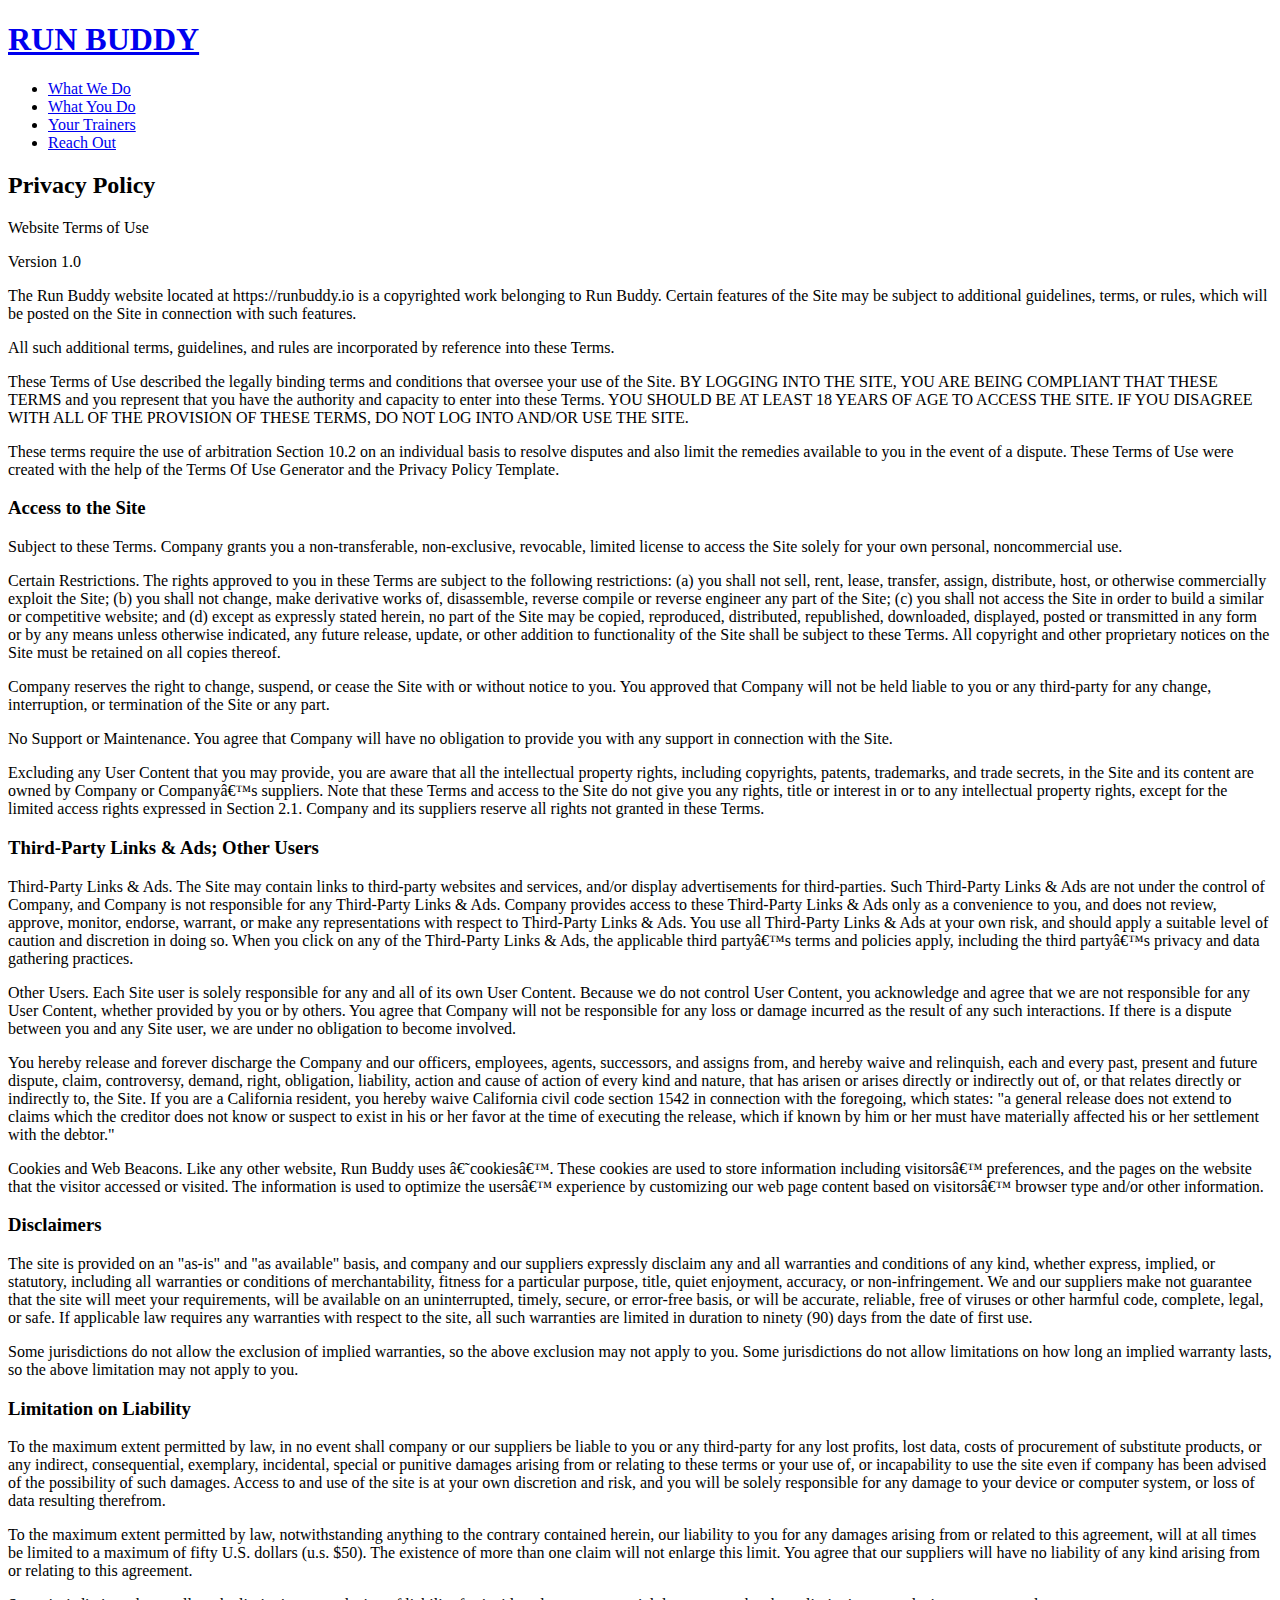
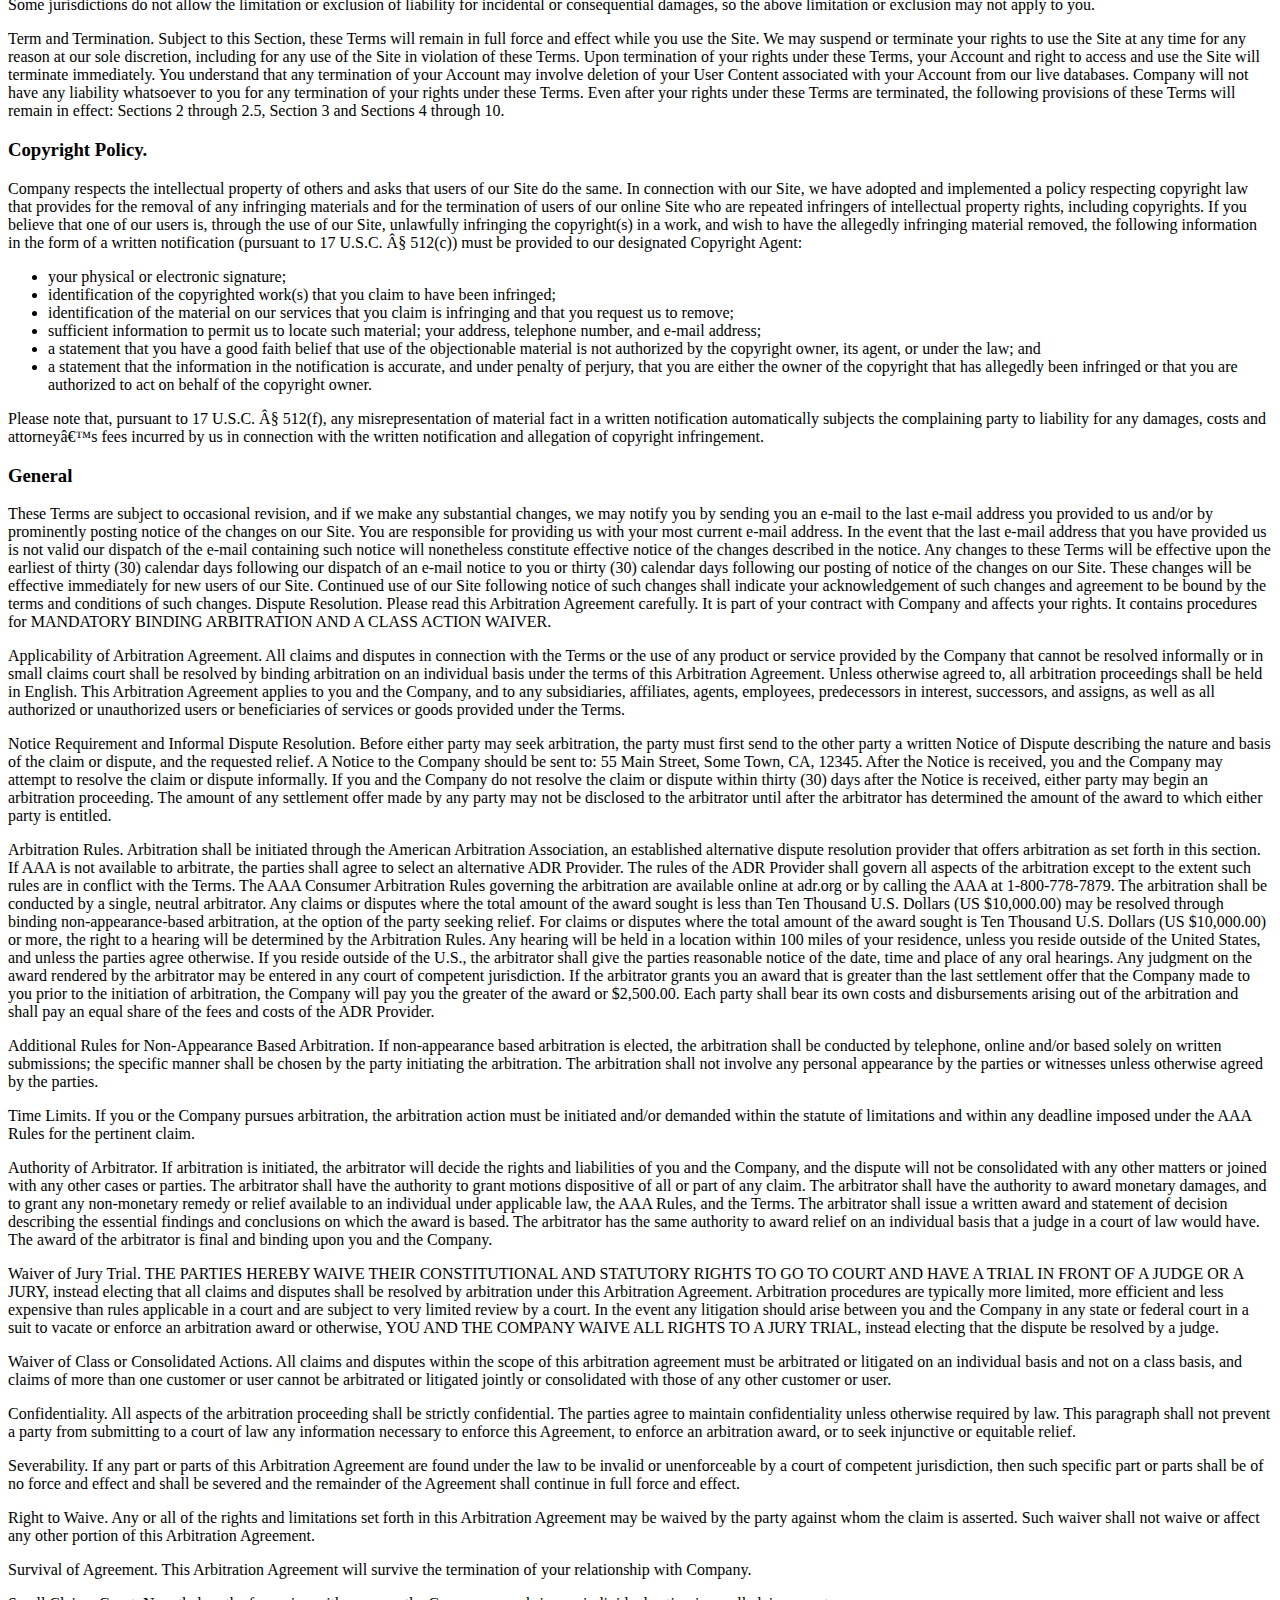
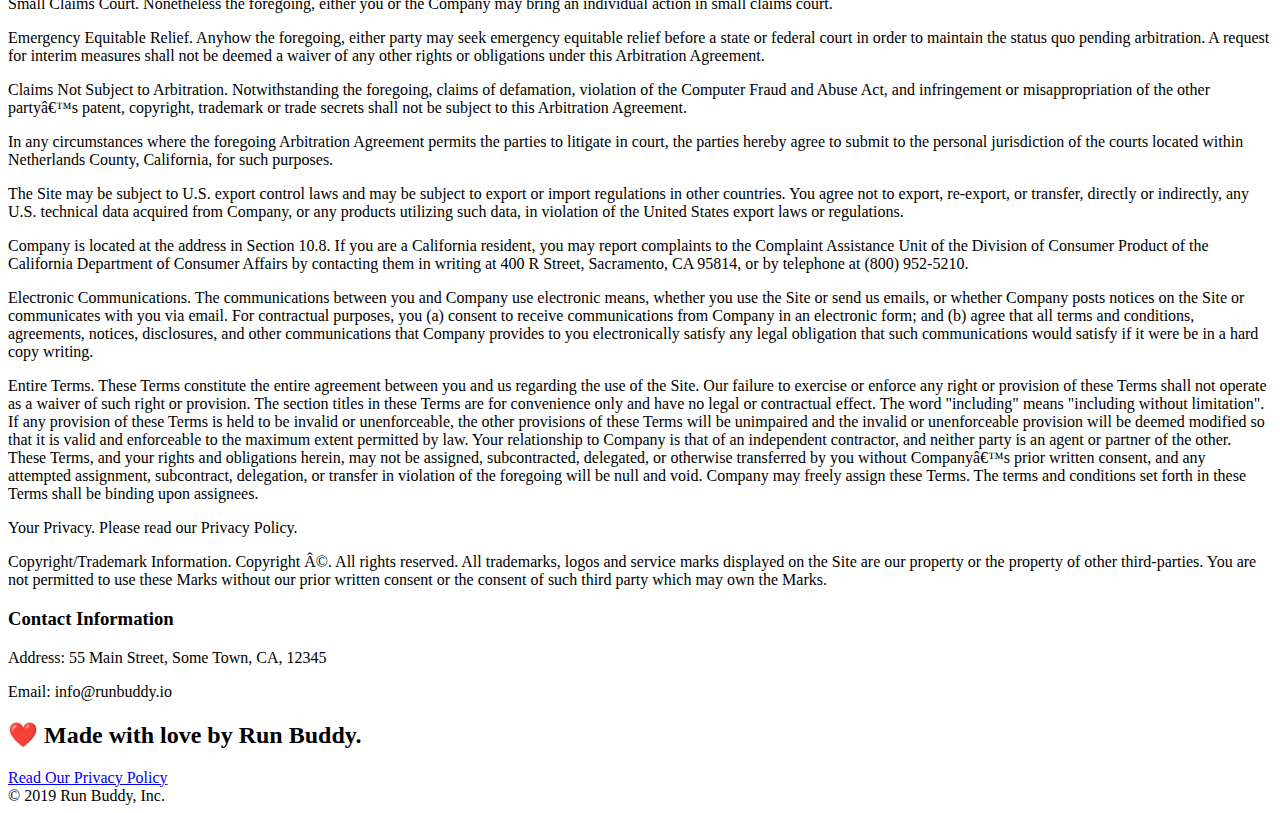
==== privacy-policy.html @ 0c913fe6 "1.7.6" ====
<!DOCTYPE html>
<html lang="en">
  <head>
    <meta charset="UTF-8" />
    <title>Privacy Policy - Run Buddy</title>
  </head>
  <body>
    <header>
        <h1>
            <a href="/">RUN BUDDY</a>
        </h1>
        <nav>
            <ul>
                <li>
                    <a href="./index.html#what-we-do">What We Do</a>
                </li>
                <li>
                    <a href="./index.html#what-you-do">What You Do</a>
                </li>
                <li>
                    <a href="./index.html#your-trainers">Your Trainers</a>
                </li>
                <li>
                    <a href="./index.html#reach-out">Reach Out</a>
                </li>
            </ul>
        </nav>
    </header>
    <section class="hero">
        <h2 class="page-title">
            Privacy Policy
        </h2>
    </section>
    <article class="secondary-content">
        <p>
            Website Terms of Use
          </p>
    
          <p>
            Version 1.0
          </p>
    
          <p>
            The Run Buddy website located at https://runbuddy.io is a copyrighted work belonging to Run Buddy. Certain
            features of the Site may be subject to additional guidelines, terms, or rules, which will be posted on the Site
            in connection with such features.
          </p>
    
          <p>
            All such additional terms, guidelines, and rules are incorporated by reference into these Terms.
          </p>
    
          <p>
            These Terms of Use described the legally binding terms and conditions that oversee your use of the Site. BY
            LOGGING INTO THE SITE, YOU ARE BEING COMPLIANT THAT THESE TERMS and you represent that you have the authority
            and capacity to enter into these Terms. YOU SHOULD BE AT LEAST 18 YEARS OF AGE TO ACCESS THE SITE. IF YOU
            DISAGREE WITH ALL OF THE PROVISION OF THESE TERMS, DO NOT LOG INTO AND/OR USE THE SITE.
          </p>
    
          <p>
            These terms require the use of arbitration Section 10.2 on an individual basis to resolve disputes and also
            limit the remedies available to you in the event of a dispute. These Terms of Use were created with the help of
            the Terms Of Use Generator and the Privacy Policy Template.
          </p>
    
          <h3>
            Access to the Site
          </h3>
    
          <p>
            Subject to these Terms. Company grants you a non-transferable, non-exclusive, revocable, limited license to
            access the Site solely for your own personal, noncommercial use.
          </p>
    
          <p>
            Certain Restrictions. The rights approved to you in these Terms are subject to the following restrictions: (a)
            you shall not sell, rent, lease, transfer, assign, distribute, host, or otherwise commercially exploit the Site;
            (b) you shall not change, make derivative works of, disassemble, reverse compile or reverse engineer any part of
            the Site; (c) you shall not access the Site in order to build a similar or competitive website; and (d) except
            as expressly stated herein, no part of the Site may be copied, reproduced, distributed, republished, downloaded,
            displayed, posted or transmitted in any form or by any means unless otherwise indicated, any future release,
            update, or other addition to functionality of the Site shall be subject to these Terms. All copyright and other
            proprietary notices on the Site must be retained on all copies thereof.
          </p>
    
          <p>
            Company reserves the right to change, suspend, or cease the Site with or without notice to you. You approved
            that Company will not be held liable to you or any third-party for any change, interruption, or termination of
            the Site or any part.
          </p>
    
          <p>
            No Support or Maintenance. You agree that Company will have no obligation to provide you with any support in
            connection with the Site.
          </p>
    
          <p>
            Excluding any User Content that you may provide, you are aware that all the intellectual property rights,
            including copyrights, patents, trademarks, and trade secrets, in the Site and its content are owned by Company
            or Companyâ€™s suppliers. Note that these Terms and access to the Site do not give you any rights, title or
            interest in or to any intellectual property rights, except for the limited access rights expressed in Section
            2.1. Company and its suppliers reserve all rights not granted in these Terms.
          </p>
    
          <h3>
            Third-Party Links & Ads; Other Users
          </h3>
    
          <p>
            Third-Party Links & Ads. The Site may contain links to third-party websites and services, and/or display
            advertisements for third-parties. Such Third-Party Links & Ads are not under the control of Company, and Company
            is not responsible for any Third-Party Links & Ads. Company provides access to these Third-Party Links & Ads
            only as a convenience to you, and does not review, approve, monitor, endorse, warrant, or make any
            representations with respect to Third-Party Links & Ads. You use all Third-Party Links & Ads at your own risk,
            and should apply a suitable level of caution and discretion in doing so. When you click on any of the
            Third-Party Links & Ads, the applicable third partyâ€™s terms and policies apply, including the third partyâ€™s
            privacy and data gathering practices.
          </p>
    
          <p>
            Other Users. Each Site user is solely responsible for any and all of its own User Content. Because we do not
            control User Content, you acknowledge and agree that we are not responsible for any User Content, whether
            provided by you or by others. You agree that Company will not be responsible for any loss or damage incurred as
            the result of any such interactions. If there is a dispute between you and any Site user, we are under no
            obligation to become involved.
          </p>
    
          <p>
            You hereby release and forever discharge the Company and our officers, employees, agents, successors, and
            assigns from, and hereby waive and relinquish, each and every past, present and future dispute, claim,
            controversy, demand, right, obligation, liability, action and cause of action of every kind and nature, that has
            arisen or arises directly or indirectly out of, or that relates directly or indirectly to, the Site. If you are
            a California resident, you hereby waive California civil code section 1542 in connection with the foregoing,
            which states: "a general release does not extend to claims which the creditor does not know or suspect to exist
            in his or her favor at the time of executing the release, which if known by him or her must have materially
            affected his or her settlement with the debtor."
          </p>
    
          <p>
            Cookies and Web Beacons. Like any other website, Run Buddy uses â€˜cookiesâ€™. These cookies are used to store
            information including visitorsâ€™ preferences, and the pages on the website that the visitor accessed or visited.
            The information is used to optimize the usersâ€™ experience by customizing our web page content based on visitorsâ€™
            browser type and/or other information.
          </p>
    
          <h3>
            Disclaimers
          </h3>
    
          <p>
            The site is provided on an "as-is" and "as available" basis, and company and our suppliers expressly disclaim
            any and all warranties and conditions of any kind, whether express, implied, or statutory, including all
            warranties or conditions of merchantability, fitness for a particular purpose, title, quiet enjoyment, accuracy,
            or non-infringement. We and our suppliers make not guarantee that the site will meet your requirements, will be
            available on an uninterrupted, timely, secure, or error-free basis, or will be accurate, reliable, free of
            viruses or other harmful code, complete, legal, or safe. If applicable law requires any warranties with respect
            to the site, all such warranties are limited in duration to ninety (90) days from the date of first use.
          </p>
    
          <p>
            Some jurisdictions do not allow the exclusion of implied warranties, so the above exclusion may not apply to
            you. Some jurisdictions do not allow limitations on how long an implied warranty lasts, so the above limitation
            may not apply to you.
          </p>
    
          <h3>
            Limitation on Liability
          </h3>
    
          <p>
            To the maximum extent permitted by law, in no event shall company or our suppliers be liable to you or any
            third-party for any lost profits, lost data, costs of procurement of substitute products, or any indirect,
            consequential, exemplary, incidental, special or punitive damages arising from or relating to these terms or
            your use of, or incapability to use the site even if company has been advised of the possibility of such
            damages. Access to and use of the site is at your own discretion and risk, and you will be solely responsible
            for any damage to your device or computer system, or loss of data resulting therefrom.
          </p>
    
          <p>
            To the maximum extent permitted by law, notwithstanding anything to the contrary contained herein, our liability
            to you for any damages arising from or related to this agreement, will at all times be limited to a maximum of
            fifty U.S. dollars (u.s. $50). The existence of more than one claim will not enlarge this limit. You agree that
            our suppliers will have no liability of any kind arising from or relating to this agreement.
          </p>
    
          <p>
            Some jurisdictions do not allow the limitation or exclusion of liability for incidental or consequential
            damages, so the above limitation or exclusion may not apply to you.
          </p>
    
          <p>
            Term and Termination. Subject to this Section, these Terms will remain in full force and effect while you use
            the Site. We may suspend or terminate your rights to use the Site at any time for any reason at our sole
            discretion, including for any use of the Site in violation of these Terms. Upon termination of your rights under
            these Terms, your Account and right to access and use the Site will terminate immediately. You understand that
            any termination of your Account may involve deletion of your User Content associated with your Account from our
            live databases. Company will not have any liability whatsoever to you for any termination of your rights under
            these Terms. Even after your rights under these Terms are terminated, the following provisions of these Terms
            will remain in effect: Sections 2 through 2.5, Section 3 and Sections 4 through 10.
          </p>
    
          <h3>
            Copyright Policy.
          </h3>
    
          <p>
            Company respects the intellectual property of others and asks that users of our Site do the same. In connection
            with our Site, we have adopted and implemented a policy respecting copyright law that provides for the removal
            of any infringing materials and for the termination of users of our online Site who are repeated infringers of
            intellectual property rights, including copyrights. If you believe that one of our users is, through the use of
            our Site, unlawfully infringing the copyright(s) in a work, and wish to have the allegedly infringing material
            removed, the following information in the form of a written notification (pursuant to 17 U.S.C. Â§ 512(c)) must
            be provided to our designated Copyright Agent:
          </p>
    
          <ul>
            <li>
              your physical or electronic signature;
            </li>
            <li>
              identification of the copyrighted work(s) that you claim to have been infringed;
            </li>
            <li>
              identification of the material on our services that you claim is infringing and that you request us to remove;
            </li>
            <li>
              sufficient information to permit us to locate such material; your address, telephone number, and e-mail
              address;
            </li>
            <li>
              a statement that you have a good faith belief that use of the objectionable material is not authorized by the
              copyright owner, its agent, or under the law; and
            </li>
            <li>
              a statement that the information in the notification is accurate, and under penalty of perjury, that you are
              either the owner of the copyright that has allegedly been infringed or that you are authorized to act on
              behalf of the copyright owner.
            </li>
          </ul>
    
          <p>
            Please note that, pursuant to 17 U.S.C. Â§ 512(f), any misrepresentation of material fact in a written
            notification automatically subjects the complaining party to liability for any damages, costs and attorneyâ€™s
            fees incurred by us in connection with the written notification and allegation of copyright infringement.
          </p>
    
          <h3>
            General
          </h3>
    
          <p>
            These Terms are subject to occasional revision, and if we make any substantial changes, we may notify you by
            sending you an e-mail to the last e-mail address you provided to us and/or by prominently posting notice of the
            changes on our Site. You are responsible for providing us with your most current e-mail address. In the event
            that the last e-mail address that you have provided us is not valid our dispatch of the e-mail containing such
            notice will nonetheless constitute effective notice of the changes described in the notice. Any changes to these
            Terms will be effective upon the earliest of thirty (30) calendar days following our dispatch of an e-mail
            notice to you or thirty (30) calendar days following our posting of notice of the changes on our Site. These
            changes will be effective immediately for new users of our Site. Continued use of our Site following notice of
            such changes shall indicate your acknowledgement of such changes and agreement to be bound by the terms and
            conditions of such changes. Dispute Resolution. Please read this Arbitration Agreement carefully. It is part of
            your contract with Company and affects your rights. It contains procedures for MANDATORY BINDING ARBITRATION AND
            A CLASS ACTION WAIVER.
          </p>
    
          <p>
            Applicability of Arbitration Agreement. All claims and disputes in connection with the Terms or the use of any
            product or service provided by the Company that cannot be resolved informally or in small claims court shall be
            resolved by binding arbitration on an individual basis under the terms of this Arbitration Agreement. Unless
            otherwise agreed to, all arbitration proceedings shall be held in English. This Arbitration Agreement applies to
            you and the Company, and to any subsidiaries, affiliates, agents, employees, predecessors in interest,
            successors, and assigns, as well as all authorized or unauthorized users or beneficiaries of services or goods
            provided under the Terms.
          </p>
    
          <p>
            Notice Requirement and Informal Dispute Resolution. Before either party may seek arbitration, the party must
            first send to the other party a written Notice of Dispute describing the nature and basis of the claim or
            dispute, and the requested relief. A Notice to the Company should be sent to: 55 Main Street, Some Town, CA,
            12345. After the Notice is received, you and the Company may attempt to resolve the claim or dispute informally.
            If you and the Company do not resolve the claim or dispute within thirty (30) days after the Notice is received,
            either party may begin an arbitration proceeding. The amount of any settlement offer made by any party may not
            be disclosed to the arbitrator until after the arbitrator has determined the amount of the award to which either
            party is entitled.
          </p>
    
          <p>
            Arbitration Rules. Arbitration shall be initiated through the American Arbitration Association, an established
            alternative dispute resolution provider that offers arbitration as set forth in this section. If AAA is not
            available to arbitrate, the parties shall agree to select an alternative ADR Provider. The rules of the ADR
            Provider shall govern all aspects of the arbitration except to the extent such rules are in conflict with the
            Terms. The AAA Consumer Arbitration Rules governing the arbitration are available online at adr.org or by
            calling the AAA at 1-800-778-7879. The arbitration shall be conducted by a single, neutral arbitrator. Any
            claims or disputes where the total amount of the award sought is less than Ten Thousand U.S. Dollars (US
            $10,000.00) may be resolved through binding non-appearance-based arbitration, at the option of the party seeking
            relief. For claims or disputes where the total amount of the award sought is Ten Thousand U.S. Dollars (US
            $10,000.00) or more, the right to a hearing will be determined by the Arbitration Rules. Any hearing will be
            held in a location within 100 miles of your residence, unless you reside outside of the United States, and
            unless the parties agree otherwise. If you reside outside of the U.S., the arbitrator shall give the parties
            reasonable notice of the date, time and place of any oral hearings. Any judgment on the award rendered by the
            arbitrator may be entered in any court of competent jurisdiction. If the arbitrator grants you an award that is
            greater than the last settlement offer that the Company made to you prior to the initiation of arbitration, the
            Company will pay you the greater of the award or $2,500.00. Each party shall bear its own costs and
            disbursements arising out of the arbitration and shall pay an equal share of the fees and costs of the ADR
            Provider.
          </p>
    
          <p>
            Additional Rules for Non-Appearance Based Arbitration. If non-appearance based arbitration is elected, the
            arbitration shall be conducted by telephone, online and/or based solely on written submissions; the specific
            manner shall be chosen by the party initiating the arbitration. The arbitration shall not involve any personal
            appearance by the parties or witnesses unless otherwise agreed by the parties.
          </p>
    
          <p>
            Time Limits. If you or the Company pursues arbitration, the arbitration action must be initiated and/or demanded
            within the statute of limitations and within any deadline imposed under the AAA Rules for the pertinent claim.
          </p>
    
          <p>
            Authority of Arbitrator. If arbitration is initiated, the arbitrator will decide the rights and liabilities of
            you and the Company, and the dispute will not be consolidated with any other matters or joined with any other
            cases or parties. The arbitrator shall have the authority to grant motions dispositive of all or part of any
            claim. The arbitrator shall have the authority to award monetary damages, and to grant any non-monetary remedy
            or relief available to an individual under applicable law, the AAA Rules, and the Terms. The arbitrator shall
            issue a written award and statement of decision describing the essential findings and conclusions on which the
            award is based. The arbitrator has the same authority to award relief on an individual basis that a judge in a
            court of law would have. The award of the arbitrator is final and binding upon you and the Company.
          </p>
    
          <p>
            Waiver of Jury Trial. THE PARTIES HEREBY WAIVE THEIR CONSTITUTIONAL AND STATUTORY RIGHTS TO GO TO COURT AND HAVE
            A TRIAL IN FRONT OF A JUDGE OR A JURY, instead electing that all claims and disputes shall be resolved by
            arbitration under this Arbitration Agreement. Arbitration procedures are typically more limited, more efficient
            and less expensive than rules applicable in a court and are subject to very limited review by a court. In the
            event any litigation should arise between you and the Company in any state or federal court in a suit to vacate
            or enforce an arbitration award or otherwise, YOU AND THE COMPANY WAIVE ALL RIGHTS TO A JURY TRIAL, instead
            electing that the dispute be resolved by a judge.
          </p>
    
          <p>
            Waiver of Class or Consolidated Actions. All claims and disputes within the scope of this arbitration agreement
            must be arbitrated or litigated on an individual basis and not on a class basis, and claims of more than one
            customer or user cannot be arbitrated or litigated jointly or consolidated with those of any other customer or
            user.
          </p>
    
          <p>
            Confidentiality. All aspects of the arbitration proceeding shall be strictly confidential. The parties agree to
            maintain confidentiality unless otherwise required by law. This paragraph shall not prevent a party from
            submitting to a court of law any information necessary to enforce this Agreement, to enforce an arbitration
            award, or to seek injunctive or equitable relief.
          </p>
    
          <p>
            Severability. If any part or parts of this Arbitration Agreement are found under the law to be invalid or
            unenforceable by a court of competent jurisdiction, then such specific part or parts shall be of no force and
            effect and shall be severed and the remainder of the Agreement shall continue in full force and effect.
          </p>
    
          <p>
            Right to Waive. Any or all of the rights and limitations set forth in this Arbitration Agreement may be waived
            by the party against whom the claim is asserted. Such waiver shall not waive or affect any other portion of this
            Arbitration Agreement.
          </p>
    
          <p>
            Survival of Agreement. This Arbitration Agreement will survive the termination of your relationship with
            Company.
          </p>
    
          <p>
            Small Claims Court. Nonetheless the foregoing, either you or the Company may bring an individual action in small
            claims court.
          </p>
    
          <p>
            Emergency Equitable Relief. Anyhow the foregoing, either party may seek emergency equitable relief before a
            state or federal court in order to maintain the status quo pending arbitration. A request for interim measures
            shall not be deemed a waiver of any other rights or obligations under this Arbitration Agreement.
          </p>
    
          <p>
            Claims Not Subject to Arbitration. Notwithstanding the foregoing, claims of defamation, violation of the
            Computer Fraud and Abuse Act, and infringement or misappropriation of the other partyâ€™s patent, copyright,
            trademark or trade secrets shall not be subject to this Arbitration Agreement.
          </p>
    
          <p>
            In any circumstances where the foregoing Arbitration Agreement permits the parties to litigate in court, the
            parties hereby agree to submit to the personal jurisdiction of the courts located within Netherlands County,
            California, for such purposes.
          </p>
    
          <p>
            The Site may be subject to U.S. export control laws and may be subject to export or import regulations in other
            countries. You agree not to export, re-export, or transfer, directly or indirectly, any U.S. technical data
            acquired from Company, or any products utilizing such data, in violation of the United States export laws or
            regulations.
          </p>
    
          <p>
            Company is located at the address in Section 10.8. If you are a California resident, you may report complaints
            to the Complaint Assistance Unit of the Division of Consumer Product of the California Department of Consumer
            Affairs by contacting them in writing at 400 R Street, Sacramento, CA 95814, or by telephone at (800) 952-5210.
          </p>
    
          <p>
            Electronic Communications. The communications between you and Company use electronic means, whether you use the
            Site or send us emails, or whether Company posts notices on the Site or communicates with you via email. For
            contractual purposes, you (a) consent to receive communications from Company in an electronic form; and (b)
            agree that all terms and conditions, agreements, notices, disclosures, and other communications that Company
            provides to you electronically satisfy any legal obligation that such communications would satisfy if it were be
            in a hard copy writing.
          </p>
    
          <p>
            Entire Terms. These Terms constitute the entire agreement between you and us regarding the use of the Site. Our
            failure to exercise or enforce any right or provision of these Terms shall not operate as a waiver of such right
            or provision. The section titles in these Terms are for convenience only and have no legal or contractual
            effect. The word "including" means "including without limitation". If any provision of these Terms is held to be
            invalid or unenforceable, the other provisions of these Terms will be unimpaired and the invalid or
            unenforceable provision will be deemed modified so that it is valid and enforceable to the maximum extent
            permitted by law. Your relationship to Company is that of an independent contractor, and neither party is an
            agent or partner of the other. These Terms, and your rights and obligations herein, may not be assigned,
            subcontracted, delegated, or otherwise transferred by you without Companyâ€™s prior written consent, and any
            attempted assignment, subcontract, delegation, or transfer in violation of the foregoing will be null and void.
            Company may freely assign these Terms. The terms and conditions set forth in these Terms shall be binding upon
            assignees.
          </p>
    
          <p>
            Your Privacy. Please read our Privacy Policy.
          </p>
    
          <p>
            Copyright/Trademark Information. Copyright Â©. All rights reserved. All trademarks, logos and service marks
            displayed on the Site are our property or the property of other third-parties. You are not permitted to use
            these Marks without our prior written consent or the consent of such third party which may own the Marks.
          </p>
    
          <h3>
            Contact Information
          </h3>
    
          <p>
            Address: 55 Main Street, Some Town, CA, 12345
          </p>
    
          <p>
            Email: info@runbuddy.io
          </p>
    </article>
    <footer>
        <h2>❤️ Made with love by Run Buddy.</h2>
        <div>
            <a href="#">Read Our Privacy Policy</a><br />
            &copy; 2019 Run Buddy, Inc.
        </div>
    </footer>
  </body>
</html>
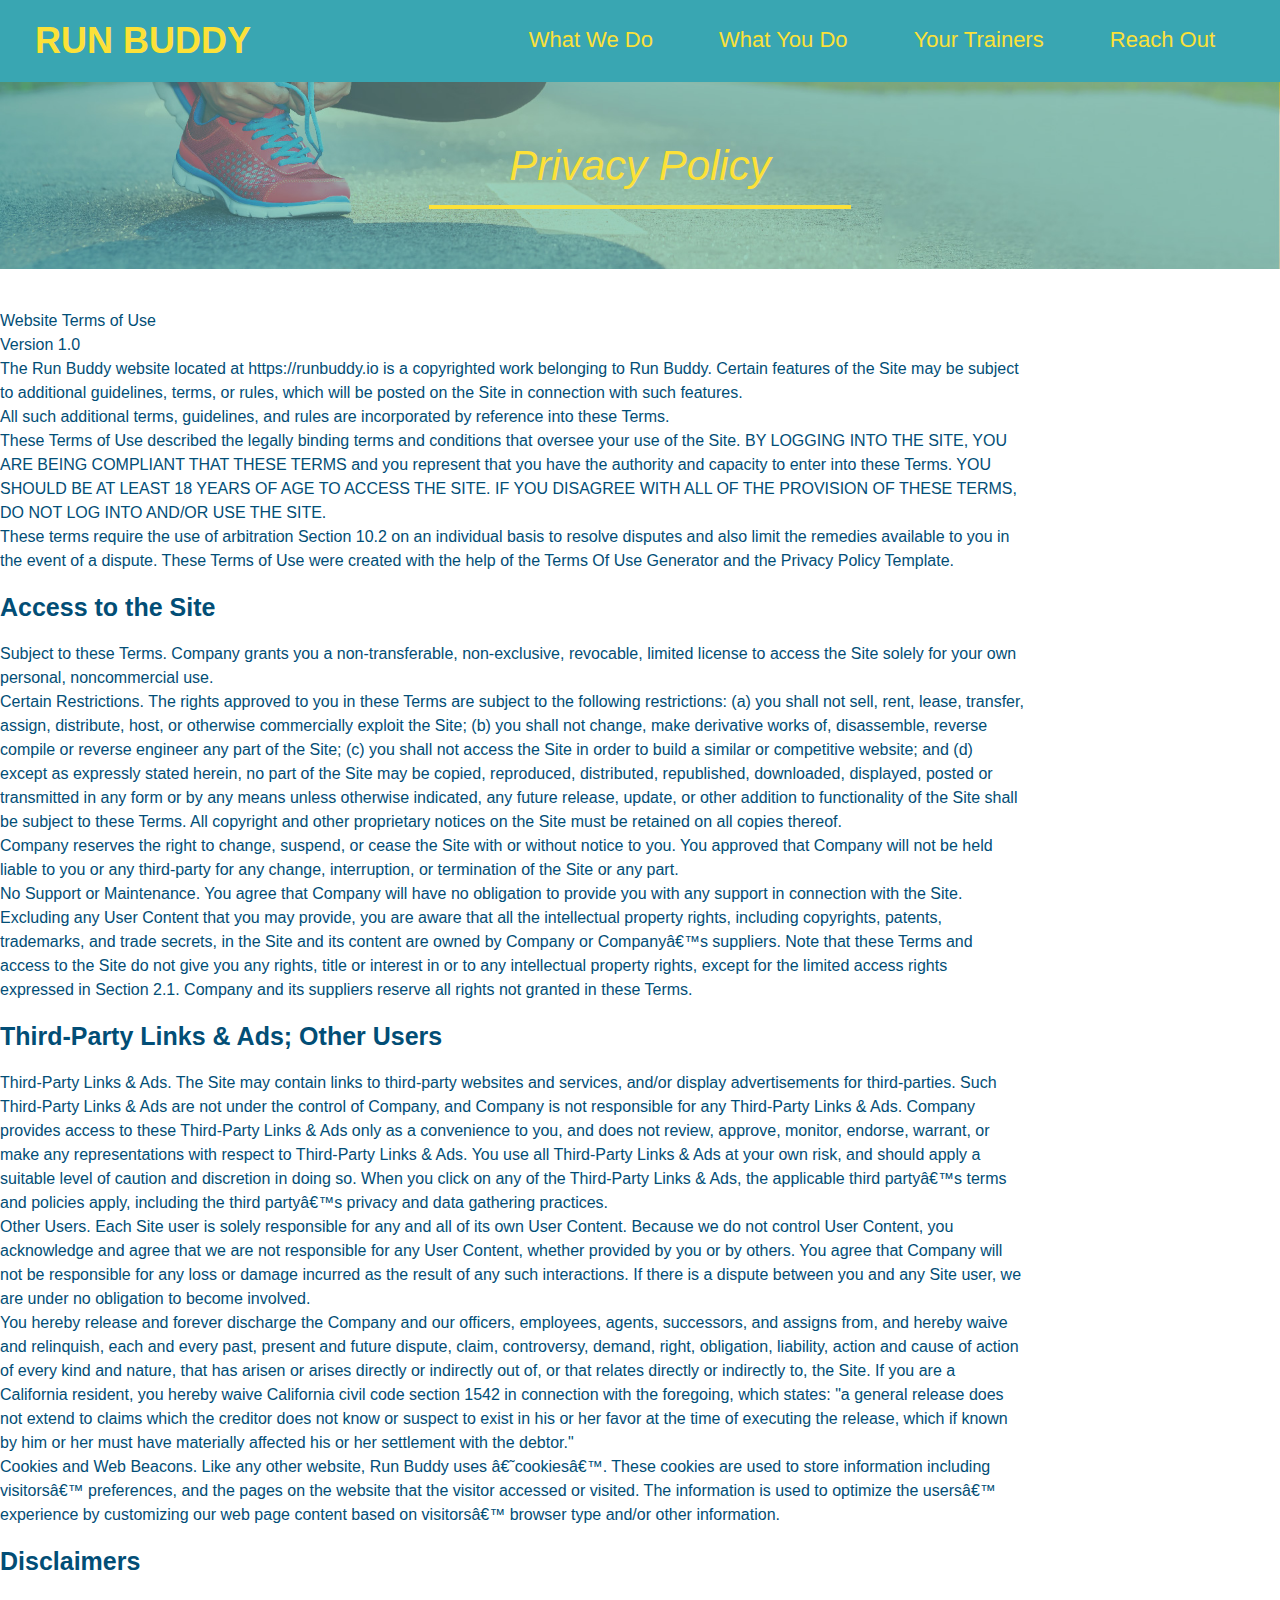
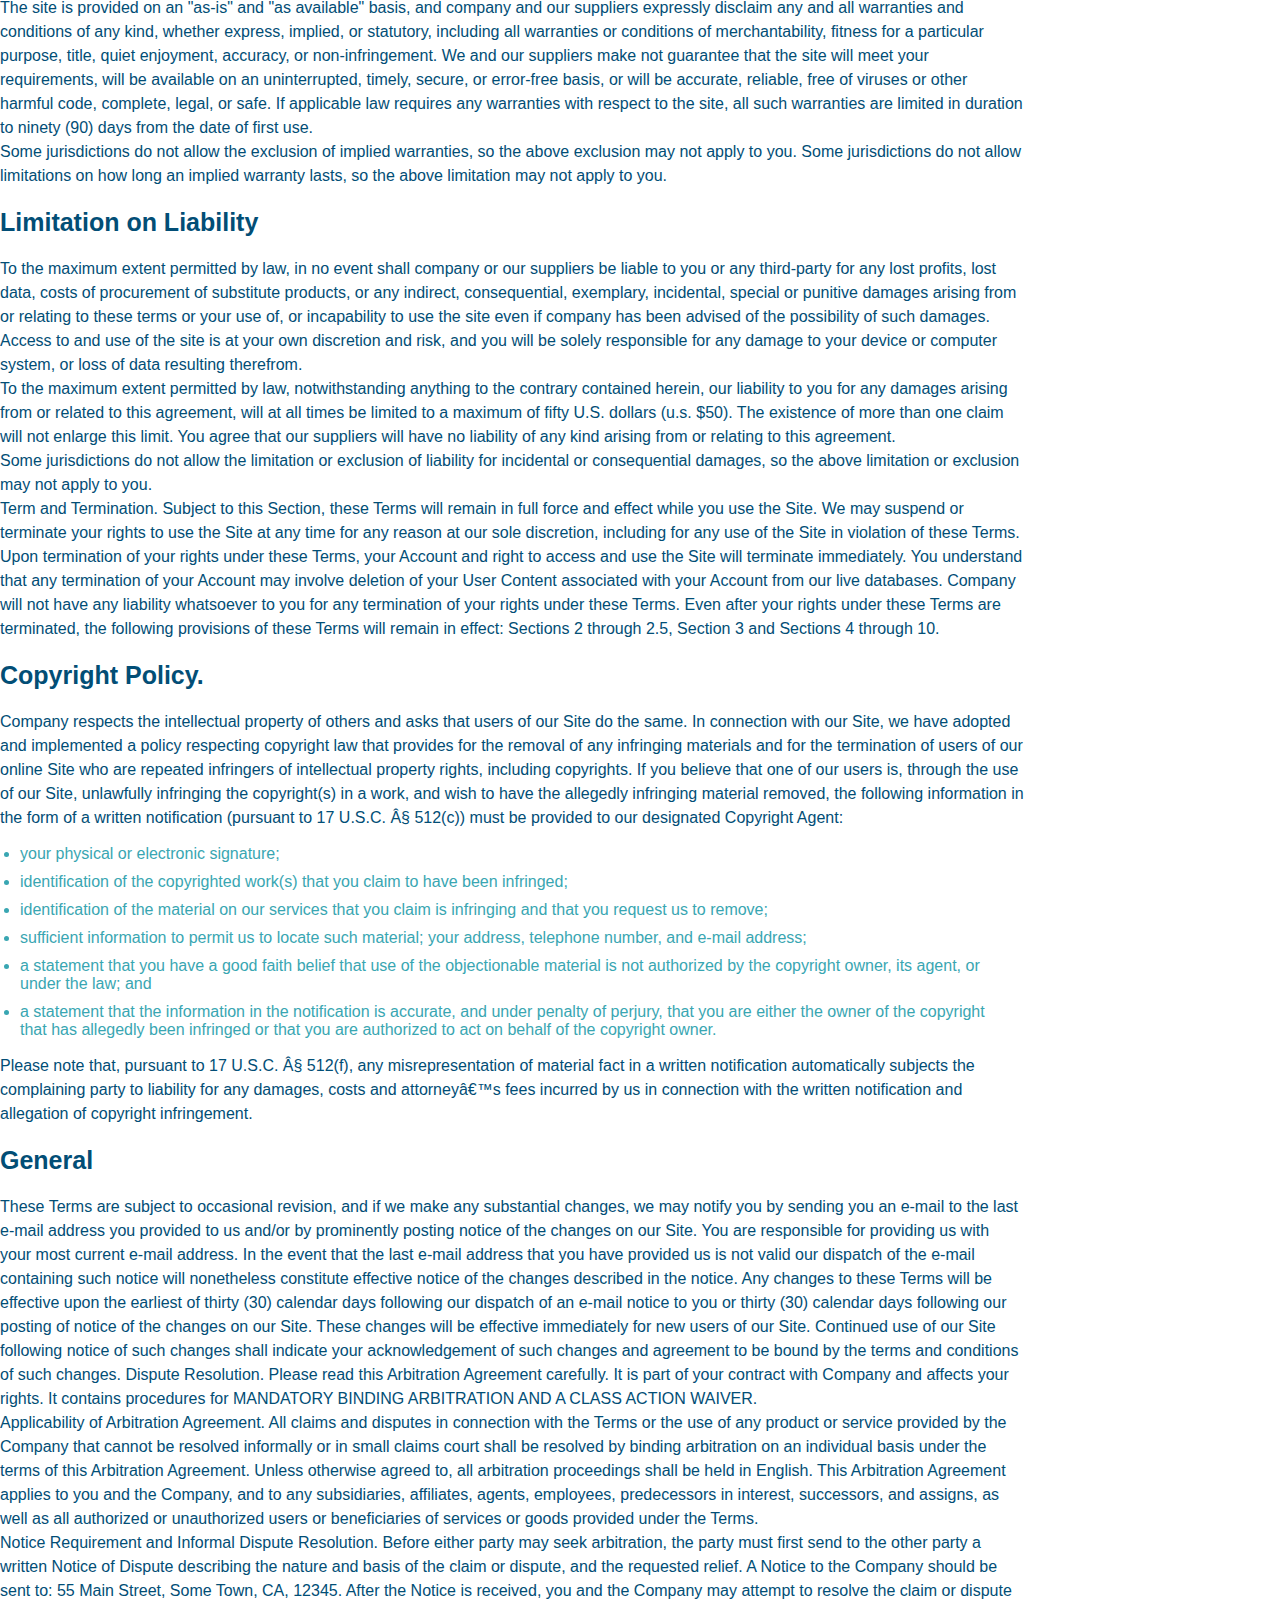
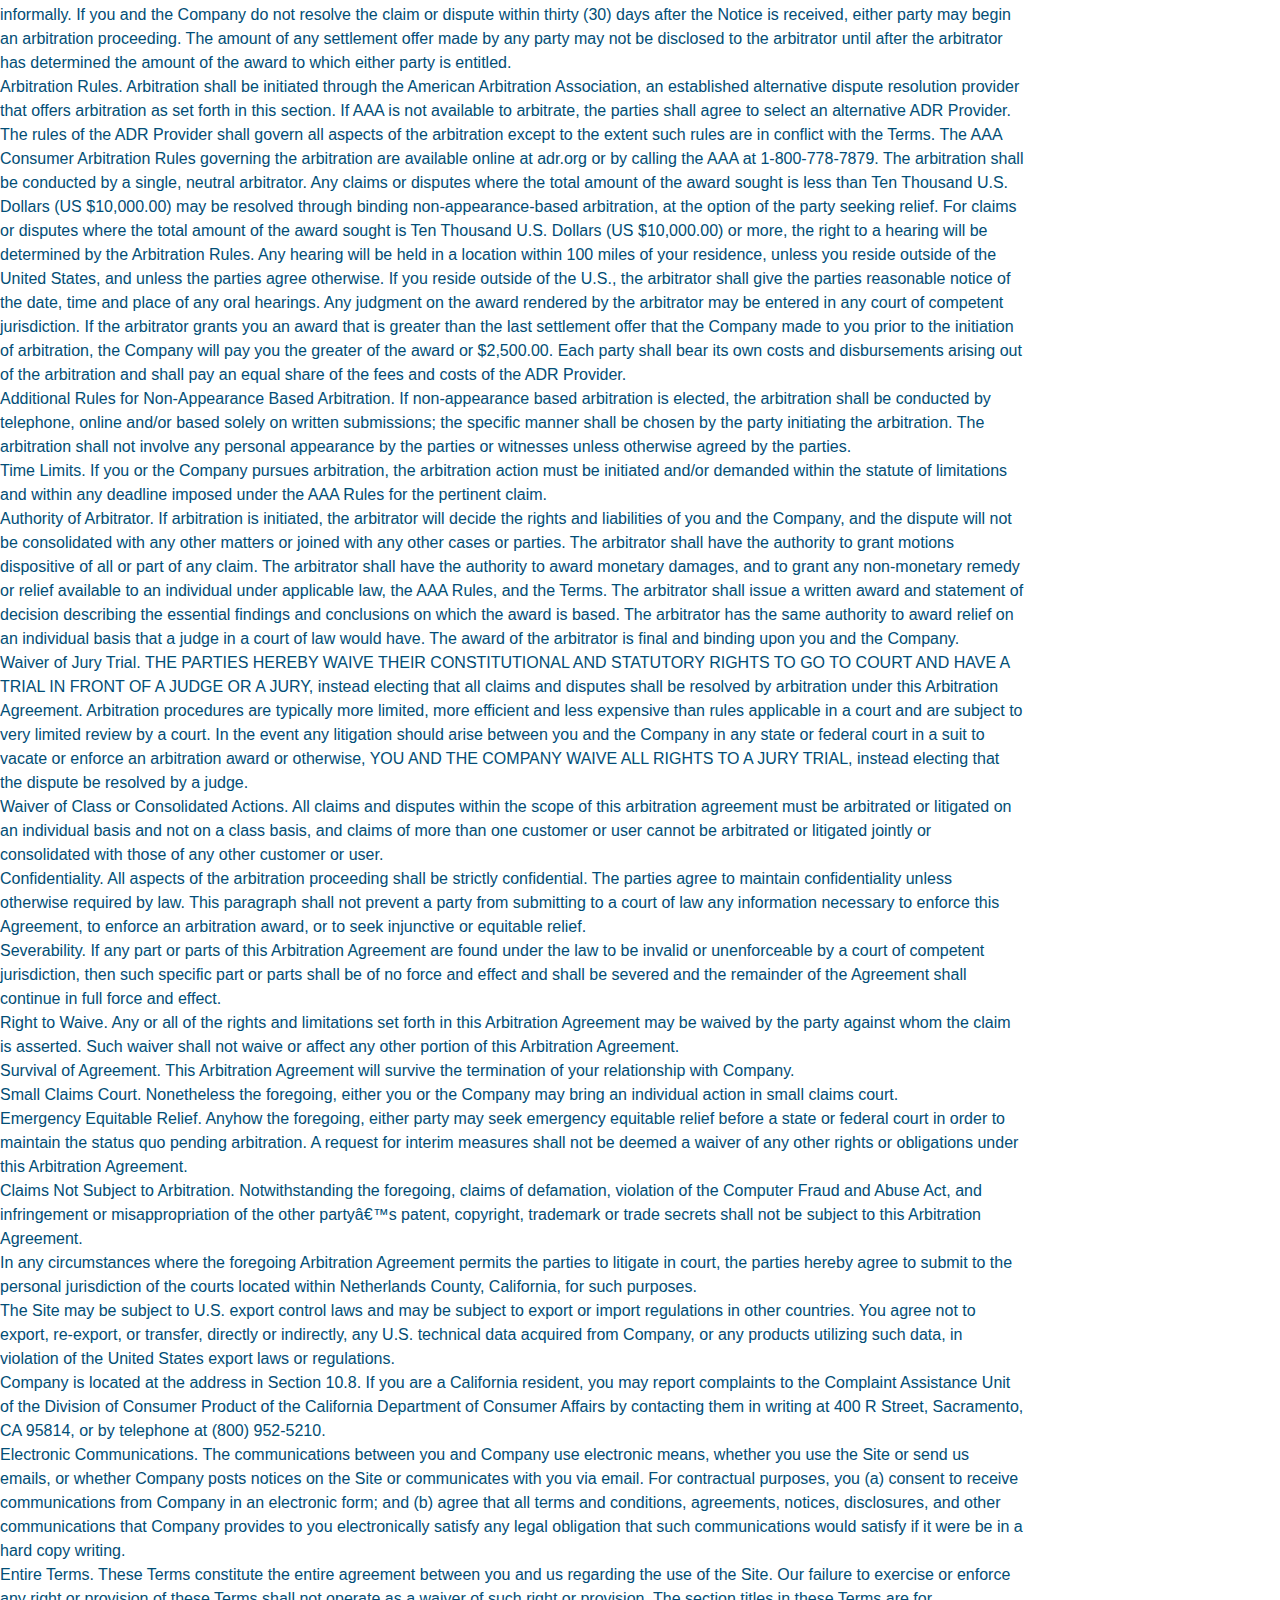
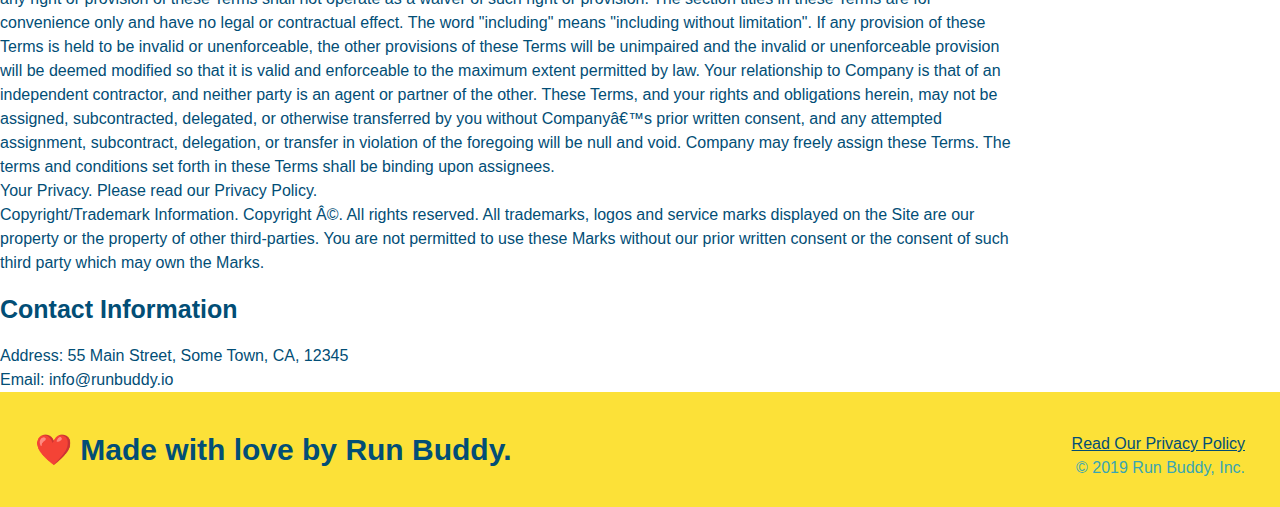
==== commit 9cb4a64e: "1.7.8" ====
--- a/privacy-policy.html
+++ b/privacy-policy.html
@@ -3,6 +3,8 @@
   <head>
     <meta charset="UTF-8" />
     <title>Privacy Policy - Run Buddy</title>
+    <link rel="stylesheet" href="./assets/css/style.css">
+    <link rel="stylesheet" href="./assets/css/secondary-styles.css"
   </head>
   <body>
     <header>
--- a/assets/css/style.css
+++ b/assets/css/style.css
@@ -0,0 +1,234 @@
+* {
+    margin: 0;
+    padding: 0;
+    box-sizing: border-box;
+  }
+body {
+    color: #39a6b2;
+    font-family: Helvetica, Arial, sans-serif;
+  }
+header {
+    padding: 20px 35px;
+    background-color: #39a6b2;
+  }
+header h1 {
+    font-weight: bold;
+    font-size: 36px;
+    color: #fce138;
+    margin: 0;
+    display: inline;
+  }
+  
+header a {
+    text-decoration: none;
+    color: #fce138;
+  }
+header nav {
+    float: right;
+    margin: 7px 0;
+  }
+header nav ul li {
+    display: inline;
+    margin: 0 30px;
+    font-weight: lighter;
+    font-size: 22px;
+  }
+
+footer {
+  background: #fce138;
+  width: 100%;
+  padding: 40px 35px;
+}
+
+footer h2 {
+  display: inline;
+  color: #024e76;
+  font-size: 30px;
+  margin: 0;
+}
+
+footer div {
+  float: right;
+  line-height: 1.5;
+  text-align: right;
+}
+
+footer a {
+  color: #024e76;
+}
+
+section {
+  padding: 60px;
+}
+
+.hero {
+  background-image: url("../images/hero-bg.jpg");
+  height: 600px;
+  background-size: cover;
+  background-position: center;
+  position: relative;
+}
+.hero-form {
+  color: #024e76;
+  background-color: #fce138;
+  padding: 20px;
+  width: 500px;
+  border-style: solid;
+  border-width: 3px;
+  border-color: #024e76;
+  position: absolute;
+  bottom: 120px;
+  right: 140px;
+}
+.hero-form h3 {
+  margin: 0;
+  font-size: 24px;
+}
+.hero-form p {
+  margin: 5px 0 15px 0;
+}
+.form-input {
+  border: 1px solid #024e76;
+  display: block;
+  padding: 7px 15px;
+  font-size: 16px;
+  color: #024e76;
+  width: 100%;
+  margin-bottom: 15px;
+}
+.hero-form label {
+  margin: 0 5px;
+}
+.hero-form button {
+  color: #fce138;
+  background-color: #024e76;
+  border: none;
+  padding: 10px 20px;
+  font-size: 16px;
+}
+.intro {
+  text-align: center;
+}
+.intro p {
+  line-height: 1.7;
+  color: #39a6b2;
+  width: 80%;
+  font-size: 20px;
+  margin: 0 auto;
+}
+.steps {
+  text-align: center;
+  background: #fce138;
+}
+.section-title {
+  font-size: 55px;
+  color: #024e76;
+  margin-bottom: 35px;
+  padding: 0 100px 20px 100px;
+  display: inline-block;
+  border-bottom: 3px solid;
+}
+.primary-border {
+  border-color: #fce138;
+}
+.secondary-border {
+  border-color: #39a6b2;
+}
+.steps div {
+  margin-bottom: 80px;
+}
+.steps img {
+  width: 15%;
+  margin: 10px 0;
+}
+.steps h3 {
+  color: #024e76;
+  font-size: 46px;
+  margin-top: 10px;
+}
+.steps p {
+  color: #39a6b2;
+  font-size: 23px;
+}
+.steps span {
+  font-size: 38px;
+}
+.trainers {
+  text-align: center;
+}
+.trainer {
+  text-align: center;
+  width: 900px;
+  margin: 0 auto 30px auto;
+  background: #024e76;
+  color: #fce138;
+  overflow: auto;
+}
+.trainer img {
+  width: 35%;
+  float: left;
+}
+.trainer-bio {
+  padding: 35px;
+  float: left;
+  width: 65%;
+}
+.text-left {
+  text-align: left;
+}
+.text-right {
+  text-align: right;
+}
+.trainer-bio h3 {
+font-size: 32px;
+margin-bottom: 8px;
+}
+.trainer-bio h4 {
+  font-weight: lighter;
+  font-size: 26px;
+  margin-bottom: 25px;
+}
+.trainer-bio p {
+  font-size: 17px;
+  line-height: 1.3;
+}
+.contact {
+  background: #024e76;
+  text-align: center;
+}
+.section-title {
+  color: #fce138;
+  font-size: 55px;
+  display: inline-block;
+  padding: 0 100px 20px 100px;
+  border-bottom: 3px solid;
+  margin-bottom: 35px;
+}
+.contact h2 {
+  color: #fce138;
+}
+.contact-info iframe {
+  width: 400px;
+  height: 400px;
+}
+.contact-info div {
+  width: 410px;
+  display: inline-block;
+  vertical-align: top;
+  text-align: left;
+  margin: 30px 0 0 60px;
+  color: white;
+}
+.contact-info h3 {
+  color: #fce138;
+  font-size: 32px;
+}
+.contact-info p .contact-info address {
+  margin: 20px 0;
+  line-height: 1.5;
+  font-size: 20px;
+  font-style: normal;
+}
+.contact-info a {
+  color: #fce138;
+}--- a/assets/css/secondary-styles.css
+++ b/assets/css/secondary-styles.css
@@ -0,0 +1,36 @@
+.hero {
+    background-position: bottom;
+    height: auto;
+    text-align: center;
+    margin-bottom: 40px;
+}
+.page-title {
+    color: #fce138;
+    display: inline-block;
+    border-bottom: 4px solid #fce138;
+    padding: 0 80px 15px 80px;
+    font-weight: normal;
+    font-size: 42px;
+    font-style: italic;
+}
+.secondary-content {
+    width: 80%;
+    margin: 0;
+    color: #024e76;
+}
+.secondary-content h3 {
+    font-size: 25px;
+    margin: 20px 0 20px 0;
+}
+.secondary-content p {
+    font-size: 16px;
+    line-height: 1.5;
+    margin: 0;
+}
+.secondary-content ul {
+    margin: 15px 20px 15px 20px;
+}
+.secondary-content li {
+    color: #39a6b2;
+    margin: 10px 0 10px 0;
+}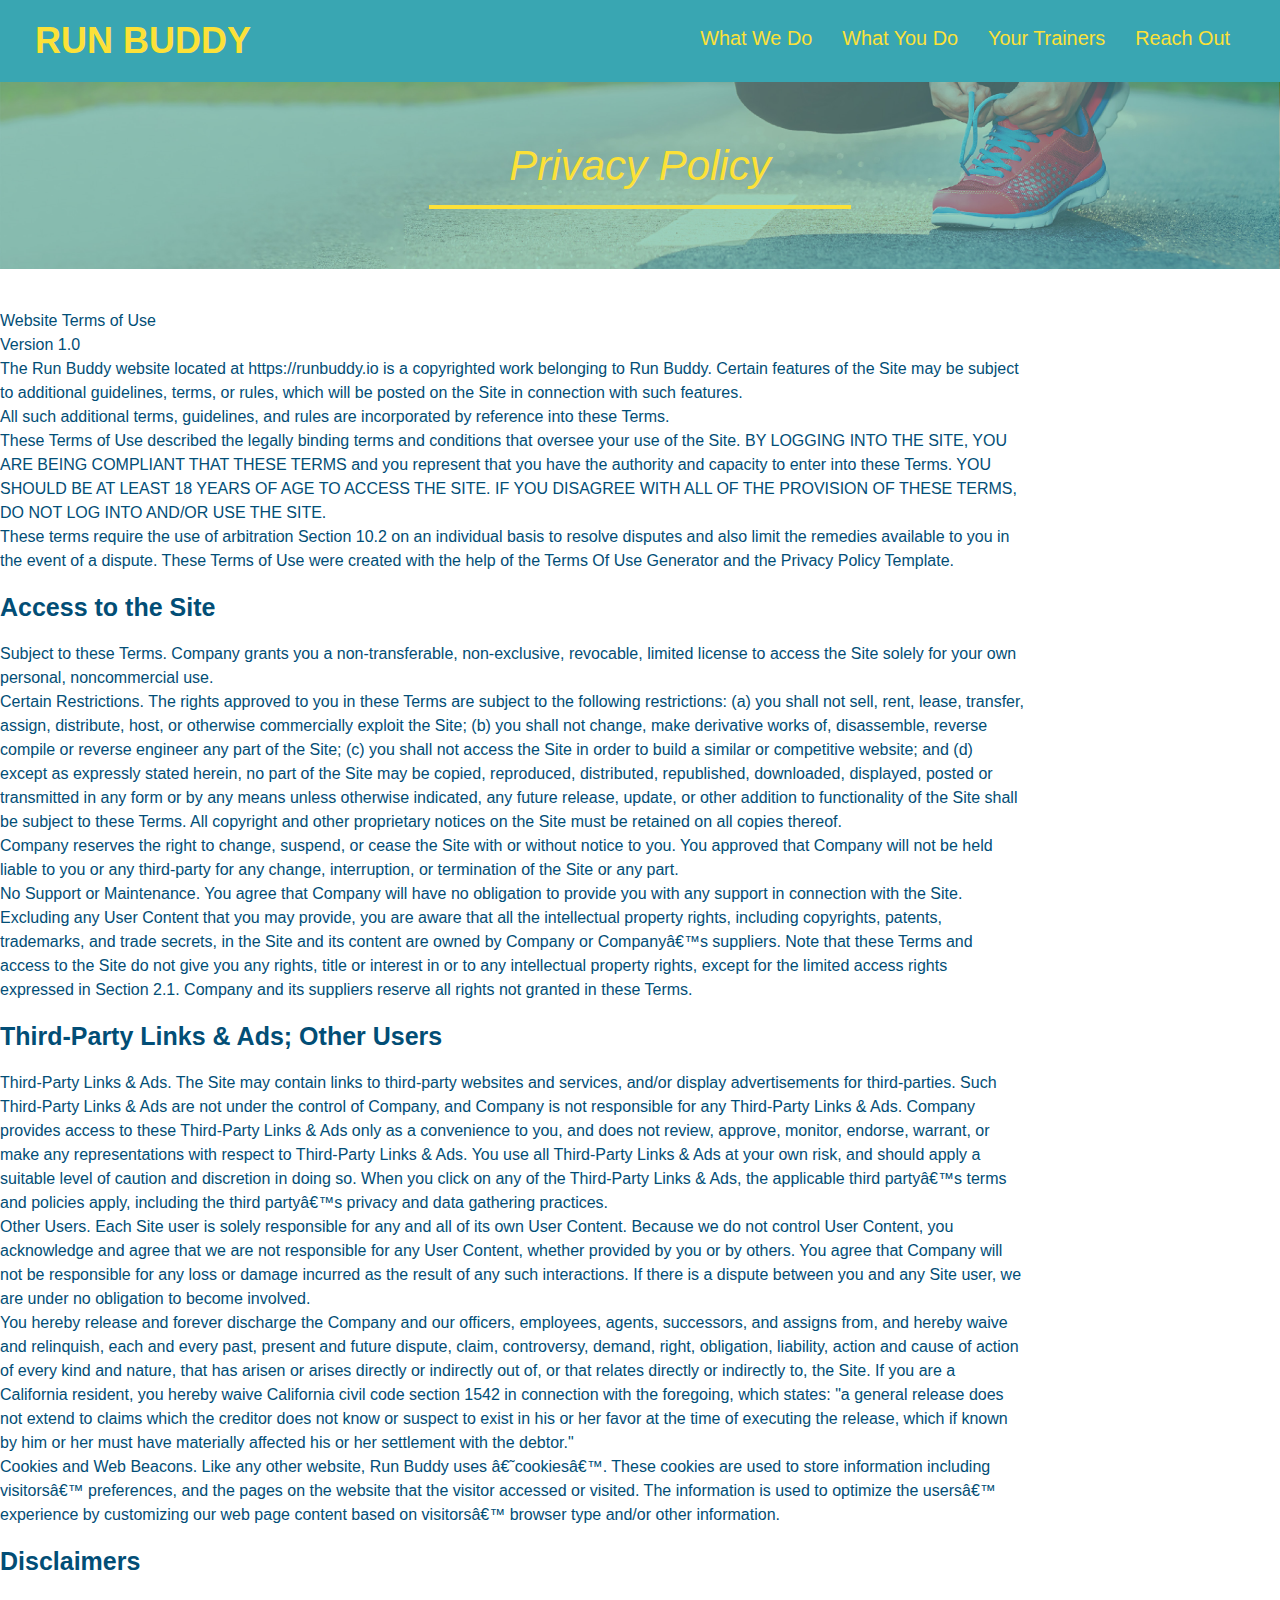
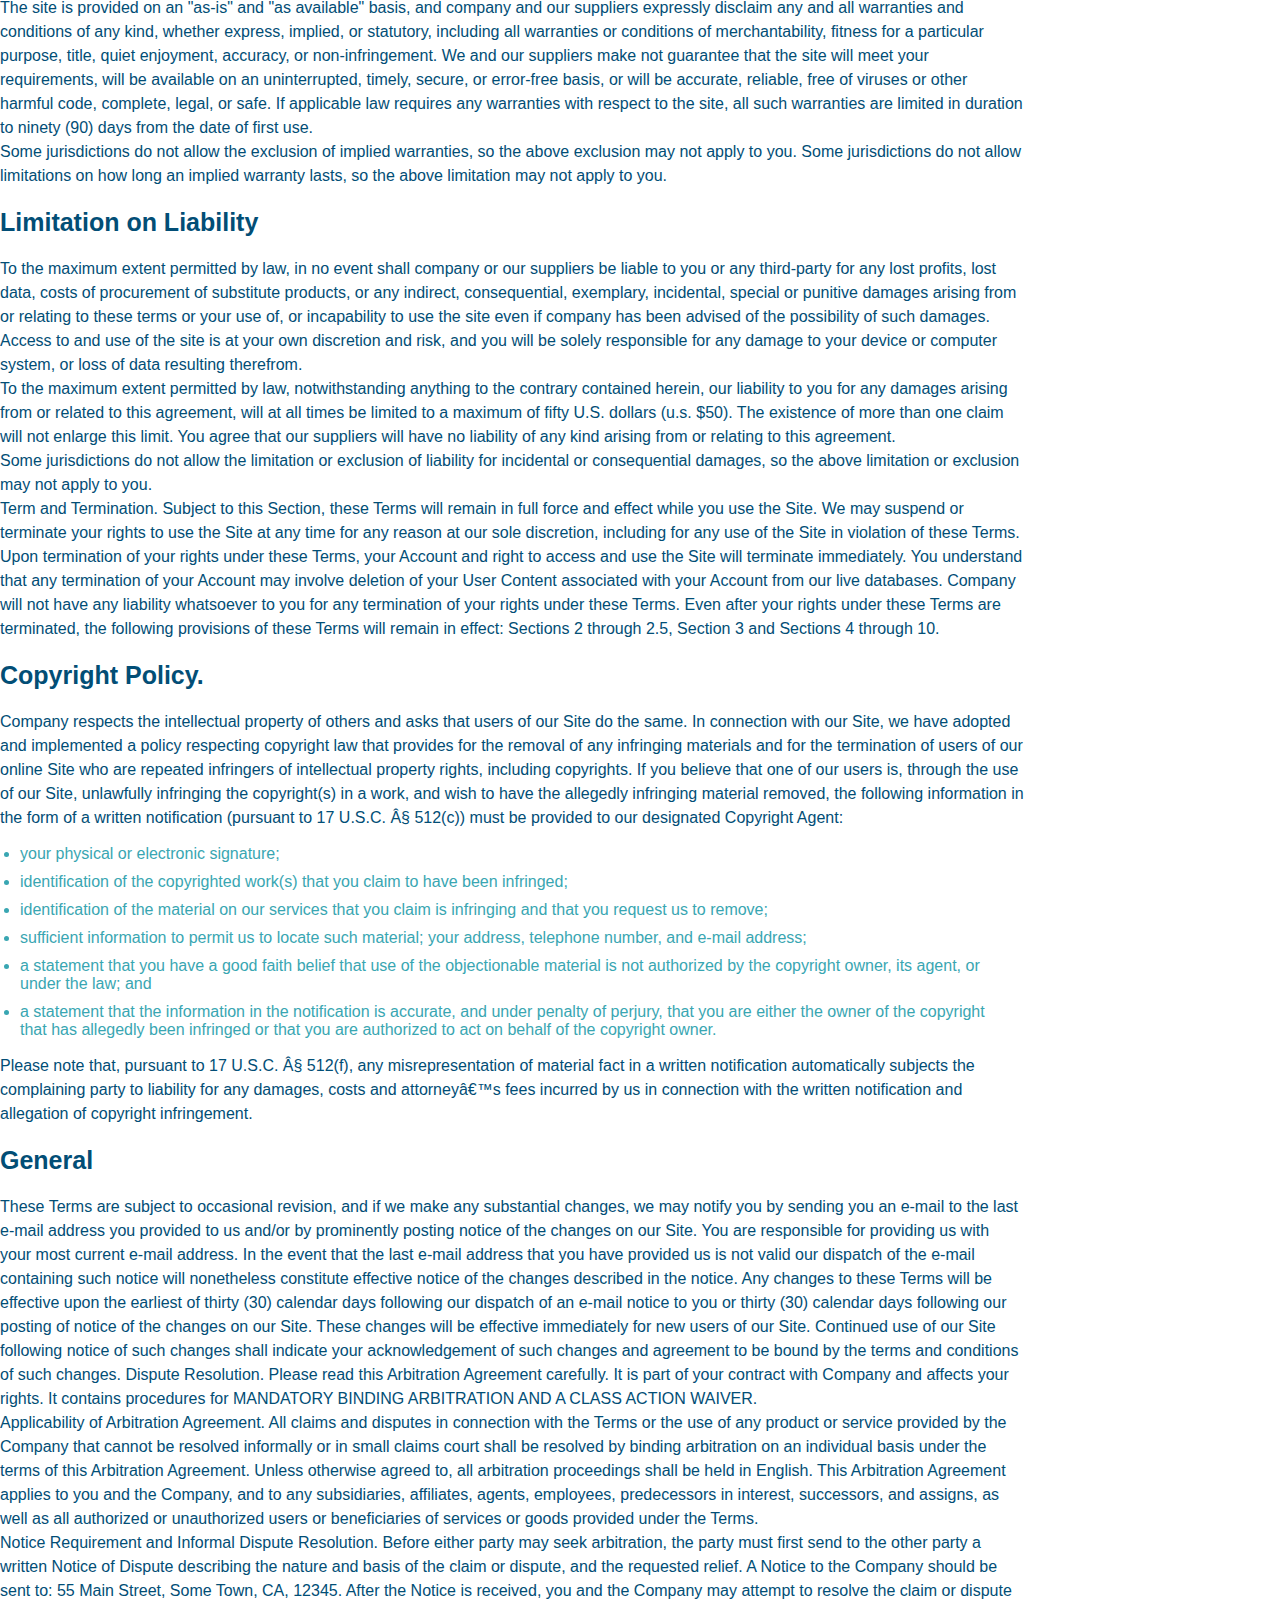
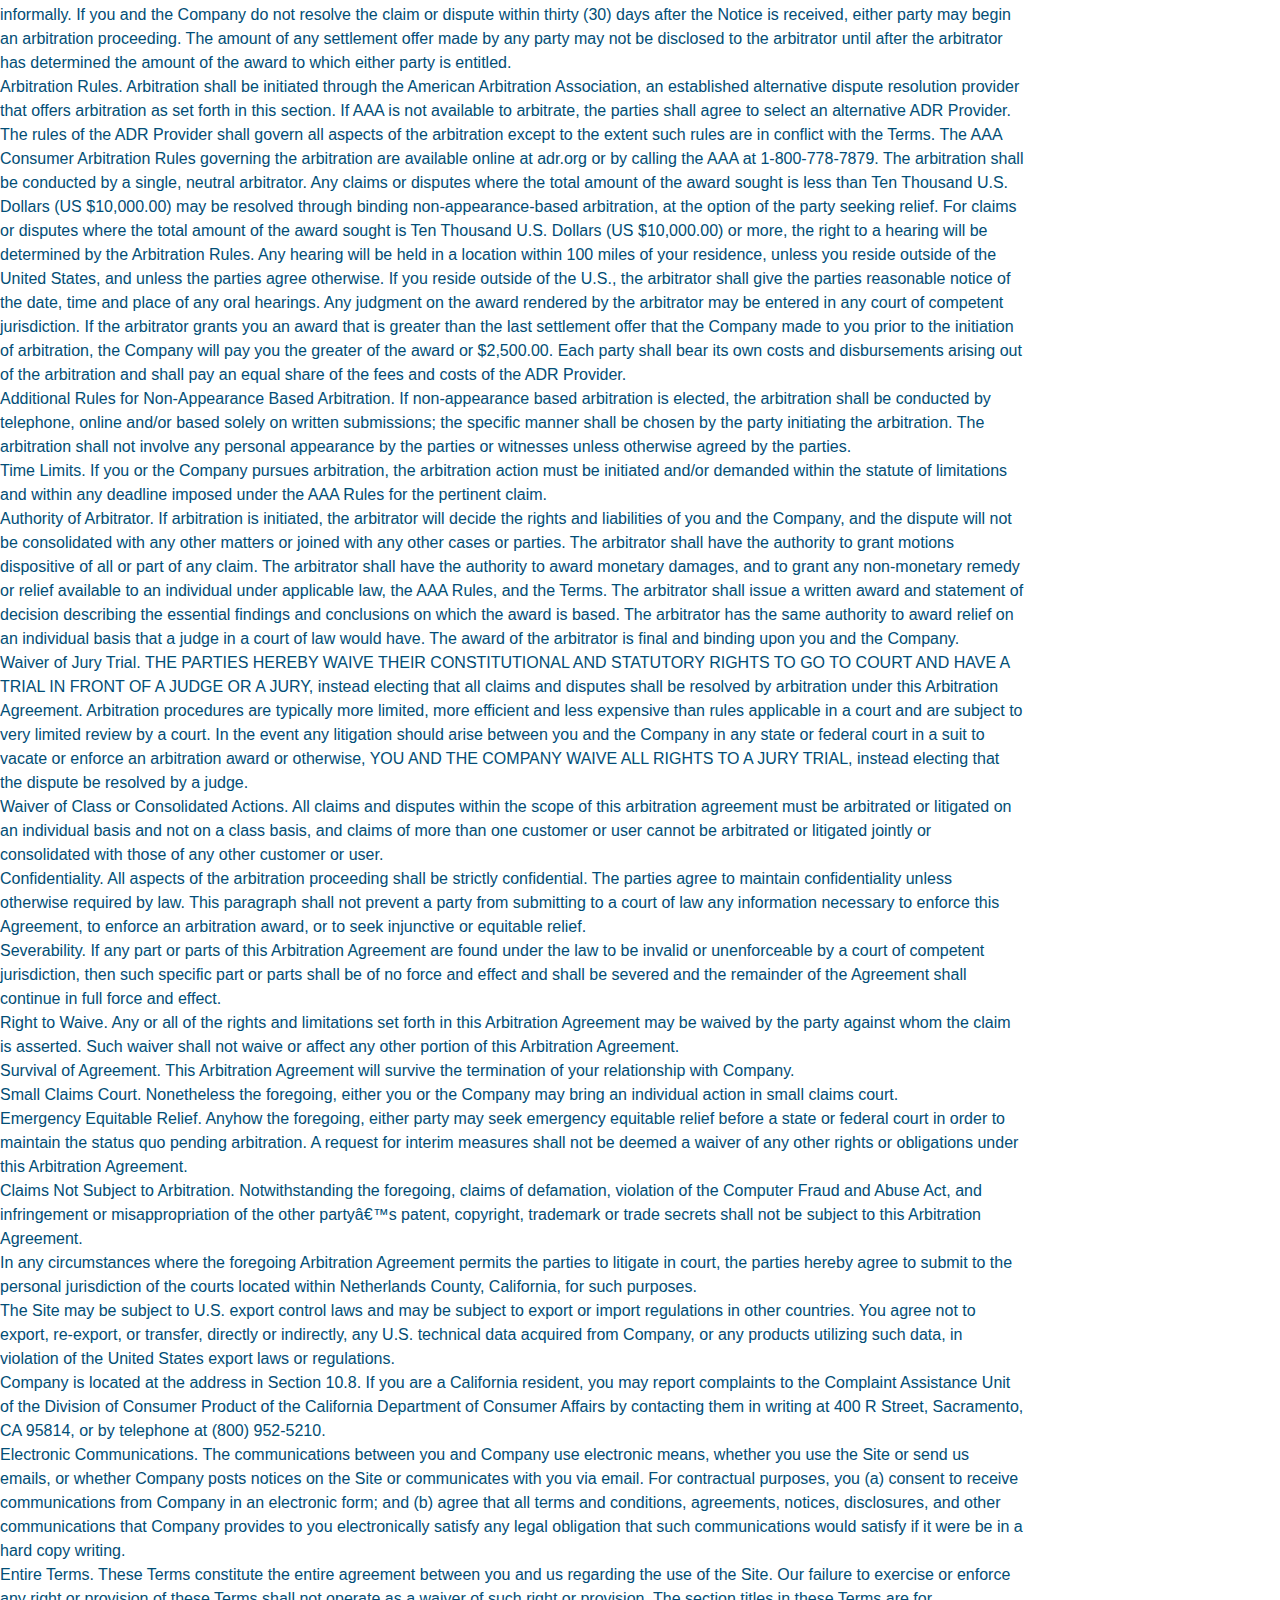
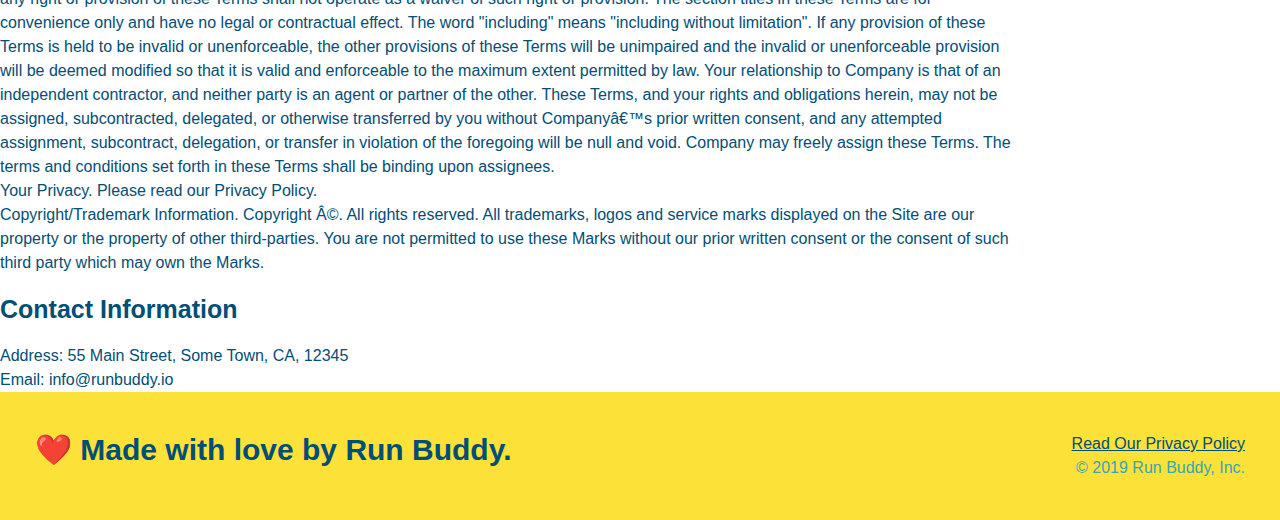
==== commit 35bfe1e0: "2.3.6" ====
--- a/privacy-policy.html
+++ b/privacy-policy.html
@@ -1,464 +1,468 @@
 <!DOCTYPE html>
 <html lang="en">
-  <head>
-    <meta charset="UTF-8" />
-    <title>Privacy Policy - Run Buddy</title>
-    <link rel="stylesheet" href="./assets/css/style.css">
-    <link rel="stylesheet" href="./assets/css/secondary-styles.css"
-  </head>
-  <body>
-    <header>
-        <h1>
-            <a href="/">RUN BUDDY</a>
-        </h1>
-        <nav>
-            <ul>
-                <li>
-                    <a href="./index.html#what-we-do">What We Do</a>
-                </li>
-                <li>
-                    <a href="./index.html#what-you-do">What You Do</a>
-                </li>
-                <li>
-                    <a href="./index.html#your-trainers">Your Trainers</a>
-                </li>
-                <li>
-                    <a href="./index.html#reach-out">Reach Out</a>
-                </li>
-            </ul>
-        </nav>
-    </header>
-    <section class="hero">
-        <h2 class="page-title">
-            Privacy Policy
-        </h2>
-    </section>
-    <article class="secondary-content">
-        <p>
-            Website Terms of Use
-          </p>
-    
-          <p>
-            Version 1.0
-          </p>
-    
-          <p>
-            The Run Buddy website located at https://runbuddy.io is a copyrighted work belonging to Run Buddy. Certain
-            features of the Site may be subject to additional guidelines, terms, or rules, which will be posted on the Site
-            in connection with such features.
-          </p>
-    
-          <p>
-            All such additional terms, guidelines, and rules are incorporated by reference into these Terms.
-          </p>
-    
-          <p>
-            These Terms of Use described the legally binding terms and conditions that oversee your use of the Site. BY
-            LOGGING INTO THE SITE, YOU ARE BEING COMPLIANT THAT THESE TERMS and you represent that you have the authority
-            and capacity to enter into these Terms. YOU SHOULD BE AT LEAST 18 YEARS OF AGE TO ACCESS THE SITE. IF YOU
-            DISAGREE WITH ALL OF THE PROVISION OF THESE TERMS, DO NOT LOG INTO AND/OR USE THE SITE.
-          </p>
-    
-          <p>
-            These terms require the use of arbitration Section 10.2 on an individual basis to resolve disputes and also
-            limit the remedies available to you in the event of a dispute. These Terms of Use were created with the help of
-            the Terms Of Use Generator and the Privacy Policy Template.
-          </p>
-    
-          <h3>
-            Access to the Site
-          </h3>
-    
-          <p>
-            Subject to these Terms. Company grants you a non-transferable, non-exclusive, revocable, limited license to
-            access the Site solely for your own personal, noncommercial use.
-          </p>
-    
-          <p>
-            Certain Restrictions. The rights approved to you in these Terms are subject to the following restrictions: (a)
-            you shall not sell, rent, lease, transfer, assign, distribute, host, or otherwise commercially exploit the Site;
-            (b) you shall not change, make derivative works of, disassemble, reverse compile or reverse engineer any part of
-            the Site; (c) you shall not access the Site in order to build a similar or competitive website; and (d) except
-            as expressly stated herein, no part of the Site may be copied, reproduced, distributed, republished, downloaded,
-            displayed, posted or transmitted in any form or by any means unless otherwise indicated, any future release,
-            update, or other addition to functionality of the Site shall be subject to these Terms. All copyright and other
-            proprietary notices on the Site must be retained on all copies thereof.
-          </p>
-    
-          <p>
-            Company reserves the right to change, suspend, or cease the Site with or without notice to you. You approved
-            that Company will not be held liable to you or any third-party for any change, interruption, or termination of
-            the Site or any part.
-          </p>
-    
-          <p>
-            No Support or Maintenance. You agree that Company will have no obligation to provide you with any support in
-            connection with the Site.
-          </p>
-    
-          <p>
-            Excluding any User Content that you may provide, you are aware that all the intellectual property rights,
-            including copyrights, patents, trademarks, and trade secrets, in the Site and its content are owned by Company
-            or Companyâ€™s suppliers. Note that these Terms and access to the Site do not give you any rights, title or
-            interest in or to any intellectual property rights, except for the limited access rights expressed in Section
-            2.1. Company and its suppliers reserve all rights not granted in these Terms.
-          </p>
-    
-          <h3>
-            Third-Party Links & Ads; Other Users
-          </h3>
-    
-          <p>
-            Third-Party Links & Ads. The Site may contain links to third-party websites and services, and/or display
-            advertisements for third-parties. Such Third-Party Links & Ads are not under the control of Company, and Company
-            is not responsible for any Third-Party Links & Ads. Company provides access to these Third-Party Links & Ads
-            only as a convenience to you, and does not review, approve, monitor, endorse, warrant, or make any
-            representations with respect to Third-Party Links & Ads. You use all Third-Party Links & Ads at your own risk,
-            and should apply a suitable level of caution and discretion in doing so. When you click on any of the
-            Third-Party Links & Ads, the applicable third partyâ€™s terms and policies apply, including the third partyâ€™s
-            privacy and data gathering practices.
-          </p>
-    
-          <p>
-            Other Users. Each Site user is solely responsible for any and all of its own User Content. Because we do not
-            control User Content, you acknowledge and agree that we are not responsible for any User Content, whether
-            provided by you or by others. You agree that Company will not be responsible for any loss or damage incurred as
-            the result of any such interactions. If there is a dispute between you and any Site user, we are under no
-            obligation to become involved.
-          </p>
-    
-          <p>
-            You hereby release and forever discharge the Company and our officers, employees, agents, successors, and
-            assigns from, and hereby waive and relinquish, each and every past, present and future dispute, claim,
-            controversy, demand, right, obligation, liability, action and cause of action of every kind and nature, that has
-            arisen or arises directly or indirectly out of, or that relates directly or indirectly to, the Site. If you are
-            a California resident, you hereby waive California civil code section 1542 in connection with the foregoing,
-            which states: "a general release does not extend to claims which the creditor does not know or suspect to exist
-            in his or her favor at the time of executing the release, which if known by him or her must have materially
-            affected his or her settlement with the debtor."
-          </p>
-    
-          <p>
-            Cookies and Web Beacons. Like any other website, Run Buddy uses â€˜cookiesâ€™. These cookies are used to store
-            information including visitorsâ€™ preferences, and the pages on the website that the visitor accessed or visited.
-            The information is used to optimize the usersâ€™ experience by customizing our web page content based on visitorsâ€™
-            browser type and/or other information.
-          </p>
-    
-          <h3>
-            Disclaimers
-          </h3>
-    
-          <p>
-            The site is provided on an "as-is" and "as available" basis, and company and our suppliers expressly disclaim
-            any and all warranties and conditions of any kind, whether express, implied, or statutory, including all
-            warranties or conditions of merchantability, fitness for a particular purpose, title, quiet enjoyment, accuracy,
-            or non-infringement. We and our suppliers make not guarantee that the site will meet your requirements, will be
-            available on an uninterrupted, timely, secure, or error-free basis, or will be accurate, reliable, free of
-            viruses or other harmful code, complete, legal, or safe. If applicable law requires any warranties with respect
-            to the site, all such warranties are limited in duration to ninety (90) days from the date of first use.
-          </p>
-    
-          <p>
-            Some jurisdictions do not allow the exclusion of implied warranties, so the above exclusion may not apply to
-            you. Some jurisdictions do not allow limitations on how long an implied warranty lasts, so the above limitation
-            may not apply to you.
-          </p>
-    
-          <h3>
-            Limitation on Liability
-          </h3>
-    
-          <p>
-            To the maximum extent permitted by law, in no event shall company or our suppliers be liable to you or any
-            third-party for any lost profits, lost data, costs of procurement of substitute products, or any indirect,
-            consequential, exemplary, incidental, special or punitive damages arising from or relating to these terms or
-            your use of, or incapability to use the site even if company has been advised of the possibility of such
-            damages. Access to and use of the site is at your own discretion and risk, and you will be solely responsible
-            for any damage to your device or computer system, or loss of data resulting therefrom.
-          </p>
-    
-          <p>
-            To the maximum extent permitted by law, notwithstanding anything to the contrary contained herein, our liability
-            to you for any damages arising from or related to this agreement, will at all times be limited to a maximum of
-            fifty U.S. dollars (u.s. $50). The existence of more than one claim will not enlarge this limit. You agree that
-            our suppliers will have no liability of any kind arising from or relating to this agreement.
-          </p>
-    
-          <p>
-            Some jurisdictions do not allow the limitation or exclusion of liability for incidental or consequential
-            damages, so the above limitation or exclusion may not apply to you.
-          </p>
-    
-          <p>
-            Term and Termination. Subject to this Section, these Terms will remain in full force and effect while you use
-            the Site. We may suspend or terminate your rights to use the Site at any time for any reason at our sole
-            discretion, including for any use of the Site in violation of these Terms. Upon termination of your rights under
-            these Terms, your Account and right to access and use the Site will terminate immediately. You understand that
-            any termination of your Account may involve deletion of your User Content associated with your Account from our
-            live databases. Company will not have any liability whatsoever to you for any termination of your rights under
-            these Terms. Even after your rights under these Terms are terminated, the following provisions of these Terms
-            will remain in effect: Sections 2 through 2.5, Section 3 and Sections 4 through 10.
-          </p>
-    
-          <h3>
-            Copyright Policy.
-          </h3>
-    
-          <p>
-            Company respects the intellectual property of others and asks that users of our Site do the same. In connection
-            with our Site, we have adopted and implemented a policy respecting copyright law that provides for the removal
-            of any infringing materials and for the termination of users of our online Site who are repeated infringers of
-            intellectual property rights, including copyrights. If you believe that one of our users is, through the use of
-            our Site, unlawfully infringing the copyright(s) in a work, and wish to have the allegedly infringing material
-            removed, the following information in the form of a written notification (pursuant to 17 U.S.C. Â§ 512(c)) must
-            be provided to our designated Copyright Agent:
-          </p>
-    
-          <ul>
-            <li>
-              your physical or electronic signature;
-            </li>
-            <li>
-              identification of the copyrighted work(s) that you claim to have been infringed;
-            </li>
-            <li>
-              identification of the material on our services that you claim is infringing and that you request us to remove;
-            </li>
-            <li>
-              sufficient information to permit us to locate such material; your address, telephone number, and e-mail
-              address;
-            </li>
-            <li>
-              a statement that you have a good faith belief that use of the objectionable material is not authorized by the
-              copyright owner, its agent, or under the law; and
-            </li>
-            <li>
-              a statement that the information in the notification is accurate, and under penalty of perjury, that you are
-              either the owner of the copyright that has allegedly been infringed or that you are authorized to act on
-              behalf of the copyright owner.
-            </li>
-          </ul>
-    
-          <p>
-            Please note that, pursuant to 17 U.S.C. Â§ 512(f), any misrepresentation of material fact in a written
-            notification automatically subjects the complaining party to liability for any damages, costs and attorneyâ€™s
-            fees incurred by us in connection with the written notification and allegation of copyright infringement.
-          </p>
-    
-          <h3>
-            General
-          </h3>
-    
-          <p>
-            These Terms are subject to occasional revision, and if we make any substantial changes, we may notify you by
-            sending you an e-mail to the last e-mail address you provided to us and/or by prominently posting notice of the
-            changes on our Site. You are responsible for providing us with your most current e-mail address. In the event
-            that the last e-mail address that you have provided us is not valid our dispatch of the e-mail containing such
-            notice will nonetheless constitute effective notice of the changes described in the notice. Any changes to these
-            Terms will be effective upon the earliest of thirty (30) calendar days following our dispatch of an e-mail
-            notice to you or thirty (30) calendar days following our posting of notice of the changes on our Site. These
-            changes will be effective immediately for new users of our Site. Continued use of our Site following notice of
-            such changes shall indicate your acknowledgement of such changes and agreement to be bound by the terms and
-            conditions of such changes. Dispute Resolution. Please read this Arbitration Agreement carefully. It is part of
-            your contract with Company and affects your rights. It contains procedures for MANDATORY BINDING ARBITRATION AND
-            A CLASS ACTION WAIVER.
-          </p>
-    
-          <p>
-            Applicability of Arbitration Agreement. All claims and disputes in connection with the Terms or the use of any
-            product or service provided by the Company that cannot be resolved informally or in small claims court shall be
-            resolved by binding arbitration on an individual basis under the terms of this Arbitration Agreement. Unless
-            otherwise agreed to, all arbitration proceedings shall be held in English. This Arbitration Agreement applies to
-            you and the Company, and to any subsidiaries, affiliates, agents, employees, predecessors in interest,
-            successors, and assigns, as well as all authorized or unauthorized users or beneficiaries of services or goods
-            provided under the Terms.
-          </p>
-    
-          <p>
-            Notice Requirement and Informal Dispute Resolution. Before either party may seek arbitration, the party must
-            first send to the other party a written Notice of Dispute describing the nature and basis of the claim or
-            dispute, and the requested relief. A Notice to the Company should be sent to: 55 Main Street, Some Town, CA,
-            12345. After the Notice is received, you and the Company may attempt to resolve the claim or dispute informally.
-            If you and the Company do not resolve the claim or dispute within thirty (30) days after the Notice is received,
-            either party may begin an arbitration proceeding. The amount of any settlement offer made by any party may not
-            be disclosed to the arbitrator until after the arbitrator has determined the amount of the award to which either
-            party is entitled.
-          </p>
-    
-          <p>
-            Arbitration Rules. Arbitration shall be initiated through the American Arbitration Association, an established
-            alternative dispute resolution provider that offers arbitration as set forth in this section. If AAA is not
-            available to arbitrate, the parties shall agree to select an alternative ADR Provider. The rules of the ADR
-            Provider shall govern all aspects of the arbitration except to the extent such rules are in conflict with the
-            Terms. The AAA Consumer Arbitration Rules governing the arbitration are available online at adr.org or by
-            calling the AAA at 1-800-778-7879. The arbitration shall be conducted by a single, neutral arbitrator. Any
-            claims or disputes where the total amount of the award sought is less than Ten Thousand U.S. Dollars (US
-            $10,000.00) may be resolved through binding non-appearance-based arbitration, at the option of the party seeking
-            relief. For claims or disputes where the total amount of the award sought is Ten Thousand U.S. Dollars (US
-            $10,000.00) or more, the right to a hearing will be determined by the Arbitration Rules. Any hearing will be
-            held in a location within 100 miles of your residence, unless you reside outside of the United States, and
-            unless the parties agree otherwise. If you reside outside of the U.S., the arbitrator shall give the parties
-            reasonable notice of the date, time and place of any oral hearings. Any judgment on the award rendered by the
-            arbitrator may be entered in any court of competent jurisdiction. If the arbitrator grants you an award that is
-            greater than the last settlement offer that the Company made to you prior to the initiation of arbitration, the
-            Company will pay you the greater of the award or $2,500.00. Each party shall bear its own costs and
-            disbursements arising out of the arbitration and shall pay an equal share of the fees and costs of the ADR
-            Provider.
-          </p>
-    
-          <p>
-            Additional Rules for Non-Appearance Based Arbitration. If non-appearance based arbitration is elected, the
-            arbitration shall be conducted by telephone, online and/or based solely on written submissions; the specific
-            manner shall be chosen by the party initiating the arbitration. The arbitration shall not involve any personal
-            appearance by the parties or witnesses unless otherwise agreed by the parties.
-          </p>
-    
-          <p>
-            Time Limits. If you or the Company pursues arbitration, the arbitration action must be initiated and/or demanded
-            within the statute of limitations and within any deadline imposed under the AAA Rules for the pertinent claim.
-          </p>
-    
-          <p>
-            Authority of Arbitrator. If arbitration is initiated, the arbitrator will decide the rights and liabilities of
-            you and the Company, and the dispute will not be consolidated with any other matters or joined with any other
-            cases or parties. The arbitrator shall have the authority to grant motions dispositive of all or part of any
-            claim. The arbitrator shall have the authority to award monetary damages, and to grant any non-monetary remedy
-            or relief available to an individual under applicable law, the AAA Rules, and the Terms. The arbitrator shall
-            issue a written award and statement of decision describing the essential findings and conclusions on which the
-            award is based. The arbitrator has the same authority to award relief on an individual basis that a judge in a
-            court of law would have. The award of the arbitrator is final and binding upon you and the Company.
-          </p>
-    
-          <p>
-            Waiver of Jury Trial. THE PARTIES HEREBY WAIVE THEIR CONSTITUTIONAL AND STATUTORY RIGHTS TO GO TO COURT AND HAVE
-            A TRIAL IN FRONT OF A JUDGE OR A JURY, instead electing that all claims and disputes shall be resolved by
-            arbitration under this Arbitration Agreement. Arbitration procedures are typically more limited, more efficient
-            and less expensive than rules applicable in a court and are subject to very limited review by a court. In the
-            event any litigation should arise between you and the Company in any state or federal court in a suit to vacate
-            or enforce an arbitration award or otherwise, YOU AND THE COMPANY WAIVE ALL RIGHTS TO A JURY TRIAL, instead
-            electing that the dispute be resolved by a judge.
-          </p>
-    
-          <p>
-            Waiver of Class or Consolidated Actions. All claims and disputes within the scope of this arbitration agreement
-            must be arbitrated or litigated on an individual basis and not on a class basis, and claims of more than one
-            customer or user cannot be arbitrated or litigated jointly or consolidated with those of any other customer or
-            user.
-          </p>
-    
-          <p>
-            Confidentiality. All aspects of the arbitration proceeding shall be strictly confidential. The parties agree to
-            maintain confidentiality unless otherwise required by law. This paragraph shall not prevent a party from
-            submitting to a court of law any information necessary to enforce this Agreement, to enforce an arbitration
-            award, or to seek injunctive or equitable relief.
-          </p>
-    
-          <p>
-            Severability. If any part or parts of this Arbitration Agreement are found under the law to be invalid or
-            unenforceable by a court of competent jurisdiction, then such specific part or parts shall be of no force and
-            effect and shall be severed and the remainder of the Agreement shall continue in full force and effect.
-          </p>
-    
-          <p>
-            Right to Waive. Any or all of the rights and limitations set forth in this Arbitration Agreement may be waived
-            by the party against whom the claim is asserted. Such waiver shall not waive or affect any other portion of this
-            Arbitration Agreement.
-          </p>
-    
-          <p>
-            Survival of Agreement. This Arbitration Agreement will survive the termination of your relationship with
-            Company.
-          </p>
-    
-          <p>
-            Small Claims Court. Nonetheless the foregoing, either you or the Company may bring an individual action in small
-            claims court.
-          </p>
-    
-          <p>
-            Emergency Equitable Relief. Anyhow the foregoing, either party may seek emergency equitable relief before a
-            state or federal court in order to maintain the status quo pending arbitration. A request for interim measures
-            shall not be deemed a waiver of any other rights or obligations under this Arbitration Agreement.
-          </p>
-    
-          <p>
-            Claims Not Subject to Arbitration. Notwithstanding the foregoing, claims of defamation, violation of the
-            Computer Fraud and Abuse Act, and infringement or misappropriation of the other partyâ€™s patent, copyright,
-            trademark or trade secrets shall not be subject to this Arbitration Agreement.
-          </p>
-    
-          <p>
-            In any circumstances where the foregoing Arbitration Agreement permits the parties to litigate in court, the
-            parties hereby agree to submit to the personal jurisdiction of the courts located within Netherlands County,
-            California, for such purposes.
-          </p>
-    
-          <p>
-            The Site may be subject to U.S. export control laws and may be subject to export or import regulations in other
-            countries. You agree not to export, re-export, or transfer, directly or indirectly, any U.S. technical data
-            acquired from Company, or any products utilizing such data, in violation of the United States export laws or
-            regulations.
-          </p>
-    
-          <p>
-            Company is located at the address in Section 10.8. If you are a California resident, you may report complaints
-            to the Complaint Assistance Unit of the Division of Consumer Product of the California Department of Consumer
-            Affairs by contacting them in writing at 400 R Street, Sacramento, CA 95814, or by telephone at (800) 952-5210.
-          </p>
-    
-          <p>
-            Electronic Communications. The communications between you and Company use electronic means, whether you use the
-            Site or send us emails, or whether Company posts notices on the Site or communicates with you via email. For
-            contractual purposes, you (a) consent to receive communications from Company in an electronic form; and (b)
-            agree that all terms and conditions, agreements, notices, disclosures, and other communications that Company
-            provides to you electronically satisfy any legal obligation that such communications would satisfy if it were be
-            in a hard copy writing.
-          </p>
-    
-          <p>
-            Entire Terms. These Terms constitute the entire agreement between you and us regarding the use of the Site. Our
-            failure to exercise or enforce any right or provision of these Terms shall not operate as a waiver of such right
-            or provision. The section titles in these Terms are for convenience only and have no legal or contractual
-            effect. The word "including" means "including without limitation". If any provision of these Terms is held to be
-            invalid or unenforceable, the other provisions of these Terms will be unimpaired and the invalid or
-            unenforceable provision will be deemed modified so that it is valid and enforceable to the maximum extent
-            permitted by law. Your relationship to Company is that of an independent contractor, and neither party is an
-            agent or partner of the other. These Terms, and your rights and obligations herein, may not be assigned,
-            subcontracted, delegated, or otherwise transferred by you without Companyâ€™s prior written consent, and any
-            attempted assignment, subcontract, delegation, or transfer in violation of the foregoing will be null and void.
-            Company may freely assign these Terms. The terms and conditions set forth in these Terms shall be binding upon
-            assignees.
-          </p>
-    
-          <p>
-            Your Privacy. Please read our Privacy Policy.
-          </p>
-    
-          <p>
-            Copyright/Trademark Information. Copyright Â©. All rights reserved. All trademarks, logos and service marks
-            displayed on the Site are our property or the property of other third-parties. You are not permitted to use
-            these Marks without our prior written consent or the consent of such third party which may own the Marks.
-          </p>
-    
-          <h3>
-            Contact Information
-          </h3>
-    
-          <p>
-            Address: 55 Main Street, Some Town, CA, 12345
-          </p>
-    
-          <p>
-            Email: info@runbuddy.io
-          </p>
-    </article>
-    <footer>
-        <h2>❤️ Made with love by Run Buddy.</h2>
-        <div>
-            <a href="#">Read Our Privacy Policy</a><br />
-            &copy; 2019 Run Buddy, Inc.
-        </div>
-    </footer>
-  </body>
+
+<head>
+  <meta name="viewport" content="width=device-width, initial-scale=1.0" />
+  <title>Privacy Policy - Run Buddy</title>
+  <link rel="stylesheet" href="./assets/css/style.css">
+  <link rel="stylesheet" href="./assets/css/secondary-styles.css"> 
+</head>
+
+<body>
+  <header>
+    <h1>
+      <a href="/">RUN BUDDY</a>
+    </h1>
+    <nav>
+      <ul>
+        <li>
+          <a href="./index.html#what-we-do">What We Do</a>
+        </li>
+        <li>
+          <a href="./index.html#what-you-do">What You Do</a>
+        </li>
+        <li>
+          <a href="./index.html#your-trainers">Your Trainers</a>
+        </li>
+        <li>
+          <a href="./index.html#reach-out">Reach Out</a>
+        </li>
+      </ul>
+    </nav>
+  </header>
+  <section class="hero">
+    <h2 class="page-title">
+      Privacy Policy
+    </h2>
+  </section>
+  <article class="secondary-content">
+    <p>
+      Website Terms of Use
+    </p>
+
+    <p>
+      Version 1.0
+    </p>
+
+    <p>
+      The Run Buddy website located at https://runbuddy.io is a copyrighted work belonging to Run Buddy. Certain
+      features of the Site may be subject to additional guidelines, terms, or rules, which will be posted on the Site
+      in connection with such features.
+    </p>
+
+    <p>
+      All such additional terms, guidelines, and rules are incorporated by reference into these Terms.
+    </p>
+
+    <p>
+      These Terms of Use described the legally binding terms and conditions that oversee your use of the Site. BY
+      LOGGING INTO THE SITE, YOU ARE BEING COMPLIANT THAT THESE TERMS and you represent that you have the authority
+      and capacity to enter into these Terms. YOU SHOULD BE AT LEAST 18 YEARS OF AGE TO ACCESS THE SITE. IF YOU
+      DISAGREE WITH ALL OF THE PROVISION OF THESE TERMS, DO NOT LOG INTO AND/OR USE THE SITE.
+    </p>
+
+    <p>
+      These terms require the use of arbitration Section 10.2 on an individual basis to resolve disputes and also
+      limit the remedies available to you in the event of a dispute. These Terms of Use were created with the help of
+      the Terms Of Use Generator and the Privacy Policy Template.
+    </p>
+
+    <h3>
+      Access to the Site
+    </h3>
+
+    <p>
+      Subject to these Terms. Company grants you a non-transferable, non-exclusive, revocable, limited license to
+      access the Site solely for your own personal, noncommercial use.
+    </p>
+
+    <p>
+      Certain Restrictions. The rights approved to you in these Terms are subject to the following restrictions: (a)
+      you shall not sell, rent, lease, transfer, assign, distribute, host, or otherwise commercially exploit the Site;
+      (b) you shall not change, make derivative works of, disassemble, reverse compile or reverse engineer any part of
+      the Site; (c) you shall not access the Site in order to build a similar or competitive website; and (d) except
+      as expressly stated herein, no part of the Site may be copied, reproduced, distributed, republished, downloaded,
+      displayed, posted or transmitted in any form or by any means unless otherwise indicated, any future release,
+      update, or other addition to functionality of the Site shall be subject to these Terms. All copyright and other
+      proprietary notices on the Site must be retained on all copies thereof.
+    </p>
+
+    <p>
+      Company reserves the right to change, suspend, or cease the Site with or without notice to you. You approved
+      that Company will not be held liable to you or any third-party for any change, interruption, or termination of
+      the Site or any part.
+    </p>
+
+    <p>
+      No Support or Maintenance. You agree that Company will have no obligation to provide you with any support in
+      connection with the Site.
+    </p>
+
+    <p>
+      Excluding any User Content that you may provide, you are aware that all the intellectual property rights,
+      including copyrights, patents, trademarks, and trade secrets, in the Site and its content are owned by Company
+      or Companyâ€™s suppliers. Note that these Terms and access to the Site do not give you any rights, title or
+      interest in or to any intellectual property rights, except for the limited access rights expressed in Section
+      2.1. Company and its suppliers reserve all rights not granted in these Terms.
+    </p>
+
+    <h3>
+      Third-Party Links & Ads; Other Users
+    </h3>
+
+    <p>
+      Third-Party Links & Ads. The Site may contain links to third-party websites and services, and/or display
+      advertisements for third-parties. Such Third-Party Links & Ads are not under the control of Company, and Company
+      is not responsible for any Third-Party Links & Ads. Company provides access to these Third-Party Links & Ads
+      only as a convenience to you, and does not review, approve, monitor, endorse, warrant, or make any
+      representations with respect to Third-Party Links & Ads. You use all Third-Party Links & Ads at your own risk,
+      and should apply a suitable level of caution and discretion in doing so. When you click on any of the
+      Third-Party Links & Ads, the applicable third partyâ€™s terms and policies apply, including the third partyâ€™s
+      privacy and data gathering practices.
+    </p>
+
+    <p>
+      Other Users. Each Site user is solely responsible for any and all of its own User Content. Because we do not
+      control User Content, you acknowledge and agree that we are not responsible for any User Content, whether
+      provided by you or by others. You agree that Company will not be responsible for any loss or damage incurred as
+      the result of any such interactions. If there is a dispute between you and any Site user, we are under no
+      obligation to become involved.
+    </p>
+
+    <p>
+      You hereby release and forever discharge the Company and our officers, employees, agents, successors, and
+      assigns from, and hereby waive and relinquish, each and every past, present and future dispute, claim,
+      controversy, demand, right, obligation, liability, action and cause of action of every kind and nature, that has
+      arisen or arises directly or indirectly out of, or that relates directly or indirectly to, the Site. If you are
+      a California resident, you hereby waive California civil code section 1542 in connection with the foregoing,
+      which states: "a general release does not extend to claims which the creditor does not know or suspect to exist
+      in his or her favor at the time of executing the release, which if known by him or her must have materially
+      affected his or her settlement with the debtor."
+    </p>
+
+    <p>
+      Cookies and Web Beacons. Like any other website, Run Buddy uses â€˜cookiesâ€™. These cookies are used to store
+      information including visitorsâ€™ preferences, and the pages on the website that the visitor accessed or visited.
+      The information is used to optimize the usersâ€™ experience by customizing our web page content based on
+      visitorsâ€™
+      browser type and/or other information.
+    </p>
+
+    <h3>
+      Disclaimers
+    </h3>
+
+    <p>
+      The site is provided on an "as-is" and "as available" basis, and company and our suppliers expressly disclaim
+      any and all warranties and conditions of any kind, whether express, implied, or statutory, including all
+      warranties or conditions of merchantability, fitness for a particular purpose, title, quiet enjoyment, accuracy,
+      or non-infringement. We and our suppliers make not guarantee that the site will meet your requirements, will be
+      available on an uninterrupted, timely, secure, or error-free basis, or will be accurate, reliable, free of
+      viruses or other harmful code, complete, legal, or safe. If applicable law requires any warranties with respect
+      to the site, all such warranties are limited in duration to ninety (90) days from the date of first use.
+    </p>
+
+    <p>
+      Some jurisdictions do not allow the exclusion of implied warranties, so the above exclusion may not apply to
+      you. Some jurisdictions do not allow limitations on how long an implied warranty lasts, so the above limitation
+      may not apply to you.
+    </p>
+
+    <h3>
+      Limitation on Liability
+    </h3>
+
+    <p>
+      To the maximum extent permitted by law, in no event shall company or our suppliers be liable to you or any
+      third-party for any lost profits, lost data, costs of procurement of substitute products, or any indirect,
+      consequential, exemplary, incidental, special or punitive damages arising from or relating to these terms or
+      your use of, or incapability to use the site even if company has been advised of the possibility of such
+      damages. Access to and use of the site is at your own discretion and risk, and you will be solely responsible
+      for any damage to your device or computer system, or loss of data resulting therefrom.
+    </p>
+
+    <p>
+      To the maximum extent permitted by law, notwithstanding anything to the contrary contained herein, our liability
+      to you for any damages arising from or related to this agreement, will at all times be limited to a maximum of
+      fifty U.S. dollars (u.s. $50). The existence of more than one claim will not enlarge this limit. You agree that
+      our suppliers will have no liability of any kind arising from or relating to this agreement.
+    </p>
+
+    <p>
+      Some jurisdictions do not allow the limitation or exclusion of liability for incidental or consequential
+      damages, so the above limitation or exclusion may not apply to you.
+    </p>
+
+    <p>
+      Term and Termination. Subject to this Section, these Terms will remain in full force and effect while you use
+      the Site. We may suspend or terminate your rights to use the Site at any time for any reason at our sole
+      discretion, including for any use of the Site in violation of these Terms. Upon termination of your rights under
+      these Terms, your Account and right to access and use the Site will terminate immediately. You understand that
+      any termination of your Account may involve deletion of your User Content associated with your Account from our
+      live databases. Company will not have any liability whatsoever to you for any termination of your rights under
+      these Terms. Even after your rights under these Terms are terminated, the following provisions of these Terms
+      will remain in effect: Sections 2 through 2.5, Section 3 and Sections 4 through 10.
+    </p>
+
+    <h3>
+      Copyright Policy.
+    </h3>
+
+    <p>
+      Company respects the intellectual property of others and asks that users of our Site do the same. In connection
+      with our Site, we have adopted and implemented a policy respecting copyright law that provides for the removal
+      of any infringing materials and for the termination of users of our online Site who are repeated infringers of
+      intellectual property rights, including copyrights. If you believe that one of our users is, through the use of
+      our Site, unlawfully infringing the copyright(s) in a work, and wish to have the allegedly infringing material
+      removed, the following information in the form of a written notification (pursuant to 17 U.S.C. Â§ 512(c)) must
+      be provided to our designated Copyright Agent:
+    </p>
+
+    <ul>
+      <li>
+        your physical or electronic signature;
+      </li>
+      <li>
+        identification of the copyrighted work(s) that you claim to have been infringed;
+      </li>
+      <li>
+        identification of the material on our services that you claim is infringing and that you request us to remove;
+      </li>
+      <li>
+        sufficient information to permit us to locate such material; your address, telephone number, and e-mail
+        address;
+      </li>
+      <li>
+        a statement that you have a good faith belief that use of the objectionable material is not authorized by the
+        copyright owner, its agent, or under the law; and
+      </li>
+      <li>
+        a statement that the information in the notification is accurate, and under penalty of perjury, that you are
+        either the owner of the copyright that has allegedly been infringed or that you are authorized to act on
+        behalf of the copyright owner.
+      </li>
+    </ul>
+
+    <p>
+      Please note that, pursuant to 17 U.S.C. Â§ 512(f), any misrepresentation of material fact in a written
+      notification automatically subjects the complaining party to liability for any damages, costs and attorneyâ€™s
+      fees incurred by us in connection with the written notification and allegation of copyright infringement.
+    </p>
+
+    <h3>
+      General
+    </h3>
+
+    <p>
+      These Terms are subject to occasional revision, and if we make any substantial changes, we may notify you by
+      sending you an e-mail to the last e-mail address you provided to us and/or by prominently posting notice of the
+      changes on our Site. You are responsible for providing us with your most current e-mail address. In the event
+      that the last e-mail address that you have provided us is not valid our dispatch of the e-mail containing such
+      notice will nonetheless constitute effective notice of the changes described in the notice. Any changes to these
+      Terms will be effective upon the earliest of thirty (30) calendar days following our dispatch of an e-mail
+      notice to you or thirty (30) calendar days following our posting of notice of the changes on our Site. These
+      changes will be effective immediately for new users of our Site. Continued use of our Site following notice of
+      such changes shall indicate your acknowledgement of such changes and agreement to be bound by the terms and
+      conditions of such changes. Dispute Resolution. Please read this Arbitration Agreement carefully. It is part of
+      your contract with Company and affects your rights. It contains procedures for MANDATORY BINDING ARBITRATION AND
+      A CLASS ACTION WAIVER.
+    </p>
+
+    <p>
+      Applicability of Arbitration Agreement. All claims and disputes in connection with the Terms or the use of any
+      product or service provided by the Company that cannot be resolved informally or in small claims court shall be
+      resolved by binding arbitration on an individual basis under the terms of this Arbitration Agreement. Unless
+      otherwise agreed to, all arbitration proceedings shall be held in English. This Arbitration Agreement applies to
+      you and the Company, and to any subsidiaries, affiliates, agents, employees, predecessors in interest,
+      successors, and assigns, as well as all authorized or unauthorized users or beneficiaries of services or goods
+      provided under the Terms.
+    </p>
+
+    <p>
+      Notice Requirement and Informal Dispute Resolution. Before either party may seek arbitration, the party must
+      first send to the other party a written Notice of Dispute describing the nature and basis of the claim or
+      dispute, and the requested relief. A Notice to the Company should be sent to: 55 Main Street, Some Town, CA,
+      12345. After the Notice is received, you and the Company may attempt to resolve the claim or dispute informally.
+      If you and the Company do not resolve the claim or dispute within thirty (30) days after the Notice is received,
+      either party may begin an arbitration proceeding. The amount of any settlement offer made by any party may not
+      be disclosed to the arbitrator until after the arbitrator has determined the amount of the award to which either
+      party is entitled.
+    </p>
+
+    <p>
+      Arbitration Rules. Arbitration shall be initiated through the American Arbitration Association, an established
+      alternative dispute resolution provider that offers arbitration as set forth in this section. If AAA is not
+      available to arbitrate, the parties shall agree to select an alternative ADR Provider. The rules of the ADR
+      Provider shall govern all aspects of the arbitration except to the extent such rules are in conflict with the
+      Terms. The AAA Consumer Arbitration Rules governing the arbitration are available online at adr.org or by
+      calling the AAA at 1-800-778-7879. The arbitration shall be conducted by a single, neutral arbitrator. Any
+      claims or disputes where the total amount of the award sought is less than Ten Thousand U.S. Dollars (US
+      $10,000.00) may be resolved through binding non-appearance-based arbitration, at the option of the party seeking
+      relief. For claims or disputes where the total amount of the award sought is Ten Thousand U.S. Dollars (US
+      $10,000.00) or more, the right to a hearing will be determined by the Arbitration Rules. Any hearing will be
+      held in a location within 100 miles of your residence, unless you reside outside of the United States, and
+      unless the parties agree otherwise. If you reside outside of the U.S., the arbitrator shall give the parties
+      reasonable notice of the date, time and place of any oral hearings. Any judgment on the award rendered by the
+      arbitrator may be entered in any court of competent jurisdiction. If the arbitrator grants you an award that is
+      greater than the last settlement offer that the Company made to you prior to the initiation of arbitration, the
+      Company will pay you the greater of the award or $2,500.00. Each party shall bear its own costs and
+      disbursements arising out of the arbitration and shall pay an equal share of the fees and costs of the ADR
+      Provider.
+    </p>
+
+    <p>
+      Additional Rules for Non-Appearance Based Arbitration. If non-appearance based arbitration is elected, the
+      arbitration shall be conducted by telephone, online and/or based solely on written submissions; the specific
+      manner shall be chosen by the party initiating the arbitration. The arbitration shall not involve any personal
+      appearance by the parties or witnesses unless otherwise agreed by the parties.
+    </p>
+
+    <p>
+      Time Limits. If you or the Company pursues arbitration, the arbitration action must be initiated and/or demanded
+      within the statute of limitations and within any deadline imposed under the AAA Rules for the pertinent claim.
+    </p>
+
+    <p>
+      Authority of Arbitrator. If arbitration is initiated, the arbitrator will decide the rights and liabilities of
+      you and the Company, and the dispute will not be consolidated with any other matters or joined with any other
+      cases or parties. The arbitrator shall have the authority to grant motions dispositive of all or part of any
+      claim. The arbitrator shall have the authority to award monetary damages, and to grant any non-monetary remedy
+      or relief available to an individual under applicable law, the AAA Rules, and the Terms. The arbitrator shall
+      issue a written award and statement of decision describing the essential findings and conclusions on which the
+      award is based. The arbitrator has the same authority to award relief on an individual basis that a judge in a
+      court of law would have. The award of the arbitrator is final and binding upon you and the Company.
+    </p>
+
+    <p>
+      Waiver of Jury Trial. THE PARTIES HEREBY WAIVE THEIR CONSTITUTIONAL AND STATUTORY RIGHTS TO GO TO COURT AND HAVE
+      A TRIAL IN FRONT OF A JUDGE OR A JURY, instead electing that all claims and disputes shall be resolved by
+      arbitration under this Arbitration Agreement. Arbitration procedures are typically more limited, more efficient
+      and less expensive than rules applicable in a court and are subject to very limited review by a court. In the
+      event any litigation should arise between you and the Company in any state or federal court in a suit to vacate
+      or enforce an arbitration award or otherwise, YOU AND THE COMPANY WAIVE ALL RIGHTS TO A JURY TRIAL, instead
+      electing that the dispute be resolved by a judge.
+    </p>
+
+    <p>
+      Waiver of Class or Consolidated Actions. All claims and disputes within the scope of this arbitration agreement
+      must be arbitrated or litigated on an individual basis and not on a class basis, and claims of more than one
+      customer or user cannot be arbitrated or litigated jointly or consolidated with those of any other customer or
+      user.
+    </p>
+
+    <p>
+      Confidentiality. All aspects of the arbitration proceeding shall be strictly confidential. The parties agree to
+      maintain confidentiality unless otherwise required by law. This paragraph shall not prevent a party from
+      submitting to a court of law any information necessary to enforce this Agreement, to enforce an arbitration
+      award, or to seek injunctive or equitable relief.
+    </p>
+
+    <p>
+      Severability. If any part or parts of this Arbitration Agreement are found under the law to be invalid or
+      unenforceable by a court of competent jurisdiction, then such specific part or parts shall be of no force and
+      effect and shall be severed and the remainder of the Agreement shall continue in full force and effect.
+    </p>
+
+    <p>
+      Right to Waive. Any or all of the rights and limitations set forth in this Arbitration Agreement may be waived
+      by the party against whom the claim is asserted. Such waiver shall not waive or affect any other portion of this
+      Arbitration Agreement.
+    </p>
+
+    <p>
+      Survival of Agreement. This Arbitration Agreement will survive the termination of your relationship with
+      Company.
+    </p>
+
+    <p>
+      Small Claims Court. Nonetheless the foregoing, either you or the Company may bring an individual action in small
+      claims court.
+    </p>
+
+    <p>
+      Emergency Equitable Relief. Anyhow the foregoing, either party may seek emergency equitable relief before a
+      state or federal court in order to maintain the status quo pending arbitration. A request for interim measures
+      shall not be deemed a waiver of any other rights or obligations under this Arbitration Agreement.
+    </p>
+
+    <p>
+      Claims Not Subject to Arbitration. Notwithstanding the foregoing, claims of defamation, violation of the
+      Computer Fraud and Abuse Act, and infringement or misappropriation of the other partyâ€™s patent, copyright,
+      trademark or trade secrets shall not be subject to this Arbitration Agreement.
+    </p>
+
+    <p>
+      In any circumstances where the foregoing Arbitration Agreement permits the parties to litigate in court, the
+      parties hereby agree to submit to the personal jurisdiction of the courts located within Netherlands County,
+      California, for such purposes.
+    </p>
+
+    <p>
+      The Site may be subject to U.S. export control laws and may be subject to export or import regulations in other
+      countries. You agree not to export, re-export, or transfer, directly or indirectly, any U.S. technical data
+      acquired from Company, or any products utilizing such data, in violation of the United States export laws or
+      regulations.
+    </p>
+
+    <p>
+      Company is located at the address in Section 10.8. If you are a California resident, you may report complaints
+      to the Complaint Assistance Unit of the Division of Consumer Product of the California Department of Consumer
+      Affairs by contacting them in writing at 400 R Street, Sacramento, CA 95814, or by telephone at (800) 952-5210.
+    </p>
+
+    <p>
+      Electronic Communications. The communications between you and Company use electronic means, whether you use the
+      Site or send us emails, or whether Company posts notices on the Site or communicates with you via email. For
+      contractual purposes, you (a) consent to receive communications from Company in an electronic form; and (b)
+      agree that all terms and conditions, agreements, notices, disclosures, and other communications that Company
+      provides to you electronically satisfy any legal obligation that such communications would satisfy if it were be
+      in a hard copy writing.
+    </p>
+
+    <p>
+      Entire Terms. These Terms constitute the entire agreement between you and us regarding the use of the Site. Our
+      failure to exercise or enforce any right or provision of these Terms shall not operate as a waiver of such right
+      or provision. The section titles in these Terms are for convenience only and have no legal or contractual
+      effect. The word "including" means "including without limitation". If any provision of these Terms is held to be
+      invalid or unenforceable, the other provisions of these Terms will be unimpaired and the invalid or
+      unenforceable provision will be deemed modified so that it is valid and enforceable to the maximum extent
+      permitted by law. Your relationship to Company is that of an independent contractor, and neither party is an
+      agent or partner of the other. These Terms, and your rights and obligations herein, may not be assigned,
+      subcontracted, delegated, or otherwise transferred by you without Companyâ€™s prior written consent, and any
+      attempted assignment, subcontract, delegation, or transfer in violation of the foregoing will be null and void.
+      Company may freely assign these Terms. The terms and conditions set forth in these Terms shall be binding upon
+      assignees.
+    </p>
+
+    <p>
+      Your Privacy. Please read our Privacy Policy.
+    </p>
+
+    <p>
+      Copyright/Trademark Information. Copyright Â©. All rights reserved. All trademarks, logos and service marks
+      displayed on the Site are our property or the property of other third-parties. You are not permitted to use
+      these Marks without our prior written consent or the consent of such third party which may own the Marks.
+    </p>
+
+    <h3>
+      Contact Information
+    </h3>
+
+    <p>
+      Address: 55 Main Street, Some Town, CA, 12345
+    </p>
+
+    <p>
+      Email: info@runbuddy.io
+    </p>
+  </article>
+  <footer>
+    <h2>❤️ Made with love by Run Buddy.</h2>
+    <div>
+      <a href="#">Read Our Privacy Policy</a><br />
+      &copy; 2019 Run Buddy, Inc.
+    </div>
+  </footer>
+</body>
+
 </html>--- a/assets/css/style.css
+++ b/assets/css/style.css
@@ -10,13 +10,15 @@
 header {
     padding: 20px 35px;
     background-color: #39a6b2;
+    display: flex;
+    justify-content: space-between;
+    flex-wrap: wrap;
   }
 header h1 {
     font-weight: bold;
     font-size: 36px;
     color: #fce138;
     margin: 0;
-    display: inline;
   }
   
 header a {
@@ -24,31 +26,36 @@
     color: #fce138;
   }
 header nav {
-    float: right;
     margin: 7px 0;
   }
-header nav ul li {
-    display: inline;
-    margin: 0 30px;
+header nav ul {
+  display: flex;
+  flex-wrap: wrap;
+  justify-content: space-between;
+  align-items: center;
+  list-style: none;
+  }
+  header nav ul li a {
+    padding: 10px 15px;
     font-weight: lighter;
-    font-size: 22px;
-  }
-
+    font-size: 1.55vw;
+  }
 footer {
   background: #fce138;
   width: 100%;
   padding: 40px 35px;
+  display: flex;
+  justify-content: space-between;
+  flex-wrap: wrap;
 }
 
 footer h2 {
-  display: inline;
   color: #024e76;
   font-size: 30px;
   margin: 0;
 }
 
 footer div {
-  float: right;
   line-height: 1.5;
   text-align: right;
 }
@@ -63,22 +70,35 @@
 
 .hero {
   background-image: url("../images/hero-bg.jpg");
-  height: 600px;
   background-size: cover;
   background-position: center;
-  position: relative;
+  display: flex;
+  justify-content: center;
+  flex-wrap: wrap;
+  align-items: flex-start;
+}
+.hero-cta {
+  width: 35%;
+  text-align: right;
+  margin: 3.5%;
+  color: #fff;
+  font-size: 18px;
+  line-height: 1.2;
+}
+.hero-cta h2 {
+  font-style: italic;
+  font-size: 55px;
+  color: #fce138;
 }
 .hero-form {
   color: #024e76;
   background-color: #fce138;
   padding: 20px;
-  width: 500px;
   border-style: solid;
   border-width: 3px;
   border-color: #024e76;
-  position: absolute;
-  bottom: 120px;
-  right: 140px;
+  width: 40%;
+  margin: 3.5%;
 }
 .hero-form h3 {
   margin: 0;
@@ -105,9 +125,6 @@
   border: none;
   padding: 10px 20px;
   font-size: 16px;
-}
-.intro {
-  text-align: center;
 }
 .intro p {
   line-height: 1.7;
@@ -115,18 +132,19 @@
   width: 80%;
   font-size: 20px;
   margin: 0 auto;
+  text-align: center;
 }
 .steps {
+  background: #fce138;
+}
+.section-title {
+  font-size: 48px;
+  color: #024e76;
+  margin-bottom: 35px;
+  padding-bottom: 20px;
   text-align: center;
-  background: #fce138;
-}
-.section-title {
-  font-size: 55px;
-  color: #024e76;
-  margin-bottom: 35px;
-  padding: 0 100px 20px 100px;
-  display: inline-block;
-  border-bottom: 3px solid;
+  margin: 0 auto 35px auto;
+  width: 50%;
 }
 .primary-border {
   border-color: #fce138;
@@ -134,44 +152,67 @@
 .secondary-border {
   border-color: #39a6b2;
 }
-.steps div {
-  margin-bottom: 80px;
-}
-.steps img {
-  width: 15%;
-  margin: 10px 0;
-}
 .steps h3 {
   color: #024e76;
   font-size: 46px;
   margin-top: 10px;
-}
-.steps p {
+  flex: 1 30%;
+}
+.step-info {
+  flex: 2 70%;
+  display: flex;
+  flex-wrap: wrap;
+  align-items: center;
+}
+.step-img {
+  flex: 1 12%;
+  margin-right: 20px;
+}
+.step-img img {
+  max-width: 100%;
+}
+.step-text p {
   color: #39a6b2;
-  font-size: 23px;
-}
-.steps span {
-  font-size: 38px;
+  font-size: 18px;
+}
+.step-text {
+  flex: 12;
+}
+.step-text h4 {
+  font-size: 26px;
+  line-height: 1.5;
+  color: #024e76;
+}
+.step {
+  margin: 50px auto;
+  padding-bottom: 50px;
+  width: 80%;
+  border-bottom: 1px solid #39a6b2;
+  display: flex;
+  flex-wrap: wrap;
+  align-items: center;
+  justify-content: space-between;
 }
 .trainers {
-  text-align: center;
+width: 100%;
+margin: 0 auto;
+display: flex;
+flex-wrap: wrap;
+justify-content: space-around;
 }
 .trainer {
   text-align: center;
-  width: 900px;
-  margin: 0 auto 30px auto;
+  margin: 20px;
   background: #024e76;
   color: #fce138;
-  overflow: auto;
+  flex: 1;
 }
 .trainer img {
-  width: 35%;
-  float: left;
+  width: 100%;
 }
 .trainer-bio {
-  padding: 35px;
-  float: left;
-  width: 65%;
+  padding: 25px;
+  line-height: 1.3;
 }
 .text-left {
   text-align: left;
@@ -180,21 +221,18 @@
   text-align: right;
 }
 .trainer-bio h3 {
-font-size: 32px;
-margin-bottom: 8px;
+font-size: 28px;
 }
 .trainer-bio h4 {
   font-weight: lighter;
-  font-size: 26px;
-  margin-bottom: 25px;
+  font-size: 22px;
+  margin-bottom: 15px;
 }
 .trainer-bio p {
   font-size: 17px;
-  line-height: 1.3;
 }
 .contact {
   background: #024e76;
-  text-align: center;
 }
 .section-title {
   color: #fce138;
@@ -207,16 +245,19 @@
 .contact h2 {
   color: #fce138;
 }
+.contact-info {
+  display: flex;
+  justify-content: space-between;
+  flex-wrap: wrap;
+}
+.contact-info > * {
+  flex: 1;
+  margin: 15px;
+}
 .contact-info iframe {
-  width: 400px;
   height: 400px;
 }
 .contact-info div {
-  width: 410px;
-  display: inline-block;
-  vertical-align: top;
-  text-align: left;
-  margin: 30px 0 0 60px;
   color: white;
 }
 .contact-info h3 {
@@ -226,9 +267,46 @@
 .contact-info p .contact-info address {
   margin: 20px 0;
   line-height: 1.5;
-  font-size: 20px;
+  font-size: 16px;
   font-style: normal;
 }
+.contact-form input, .contact-form textarea {
+  border: 1px solid #024e76;
+  display: block;
+  padding: 7px 15px;
+  font-size: 16px;
+  color: #024e76;
+  width: 100%;
+  margin-bottom: 15px;
+  margin-top: 5px;
+}
+.contact-form button {
+  width: 100%;
+  border: none;
+  background: #fce138;
+  color: #024e76;
+  text-align: center;
+  padding: 15px 0;
+  font-size: 16px;
+}
 .contact-info a {
   color: #fce138;
+}
+.flex-row {
+  display: flex;
+}
+@media screen and (max-width: 980px) {
+  header h1 a {
+
+  }
+}
+@media screen and (max-width: 768px) {
+  header h1 {
+
+  }
+}
+@media screen and (max-width: 575px) {
+  header h1 {
+
+  }
 }